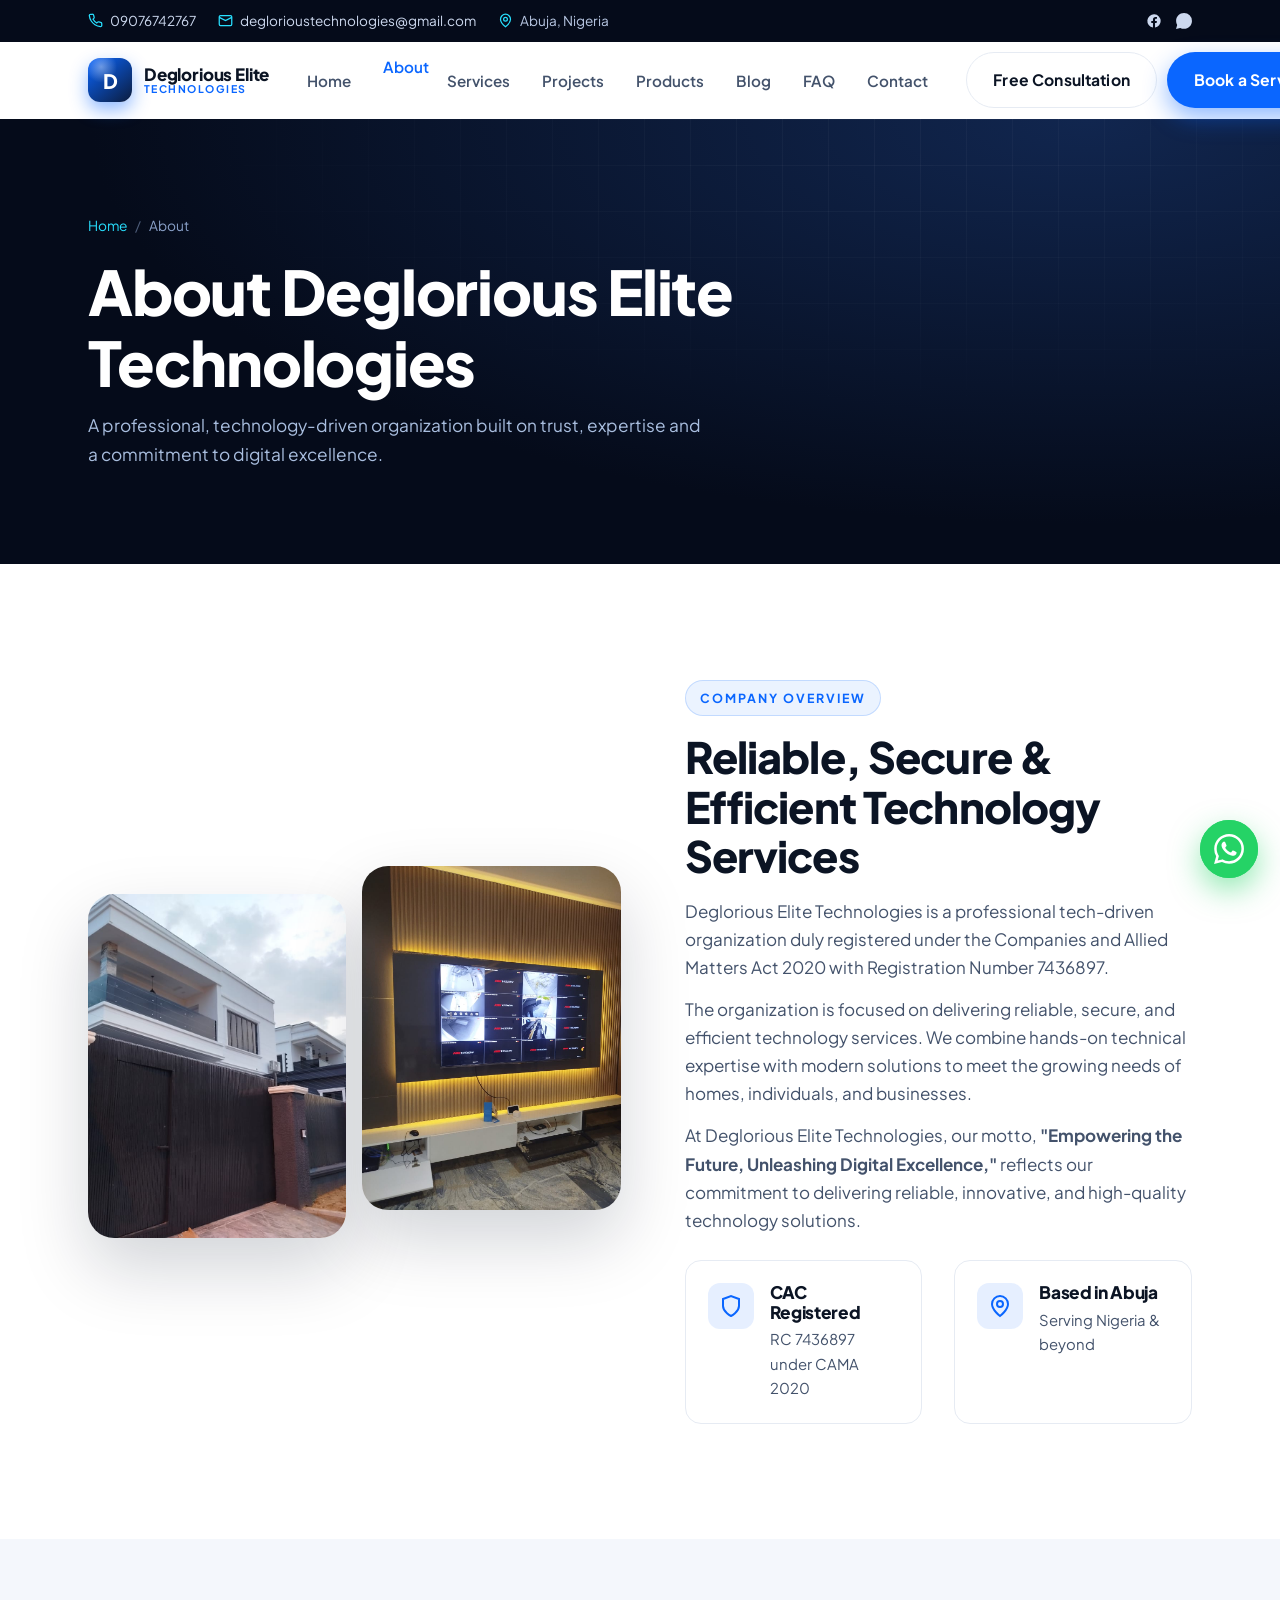
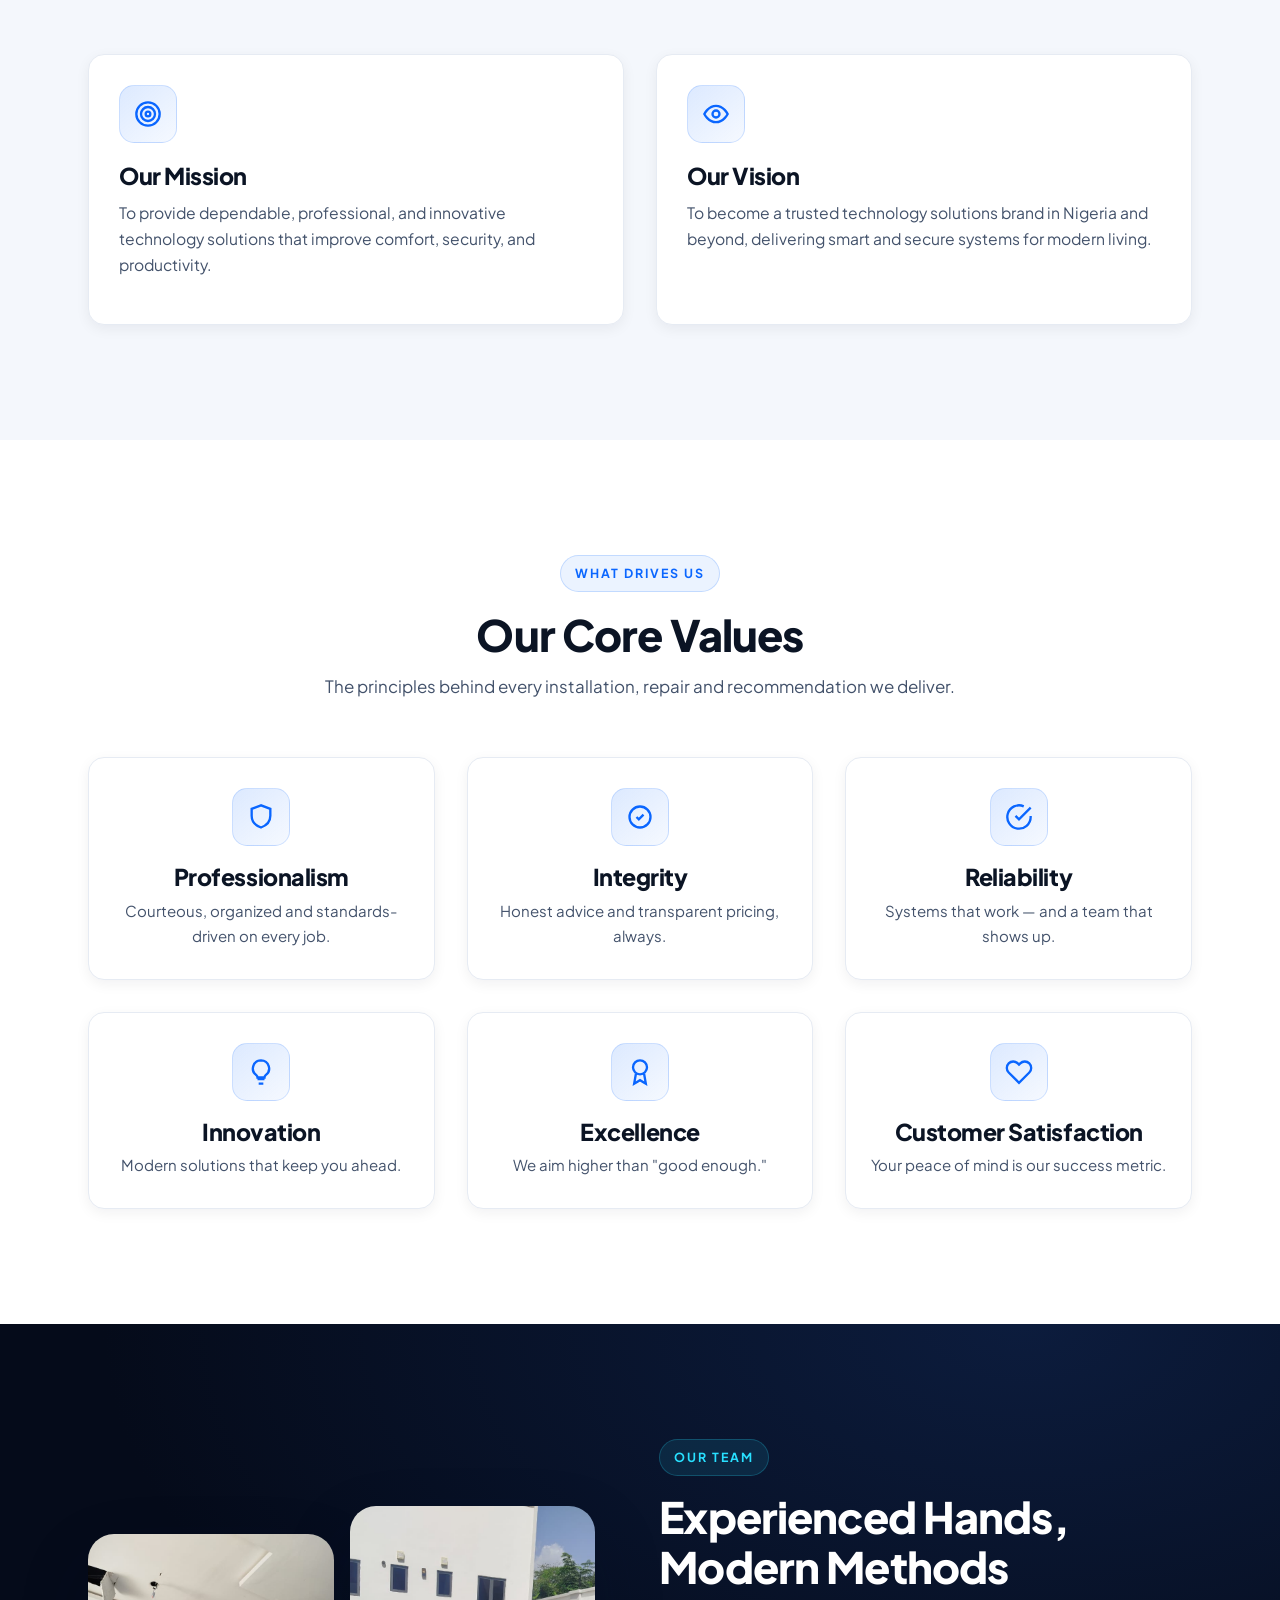
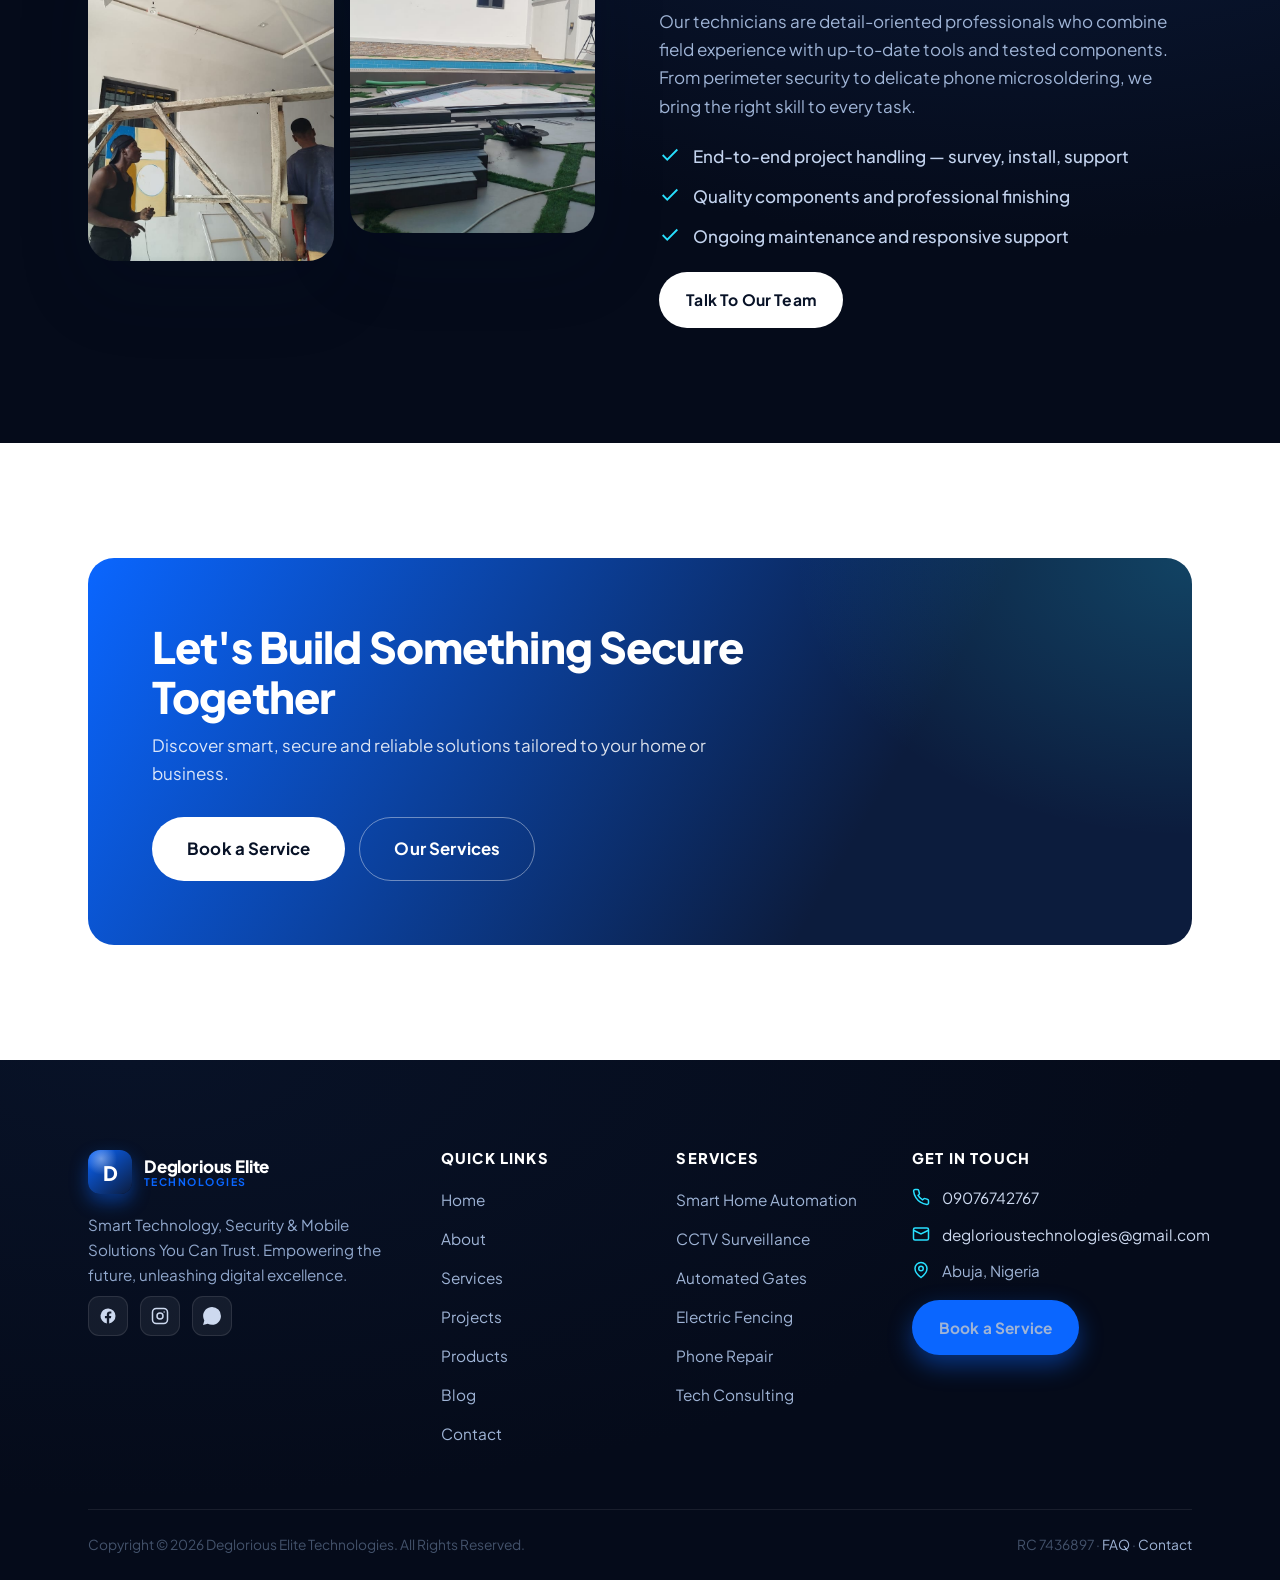
==== about.html @ 28c523fd "Deglorious Elite Technologies — full corporate website Responsive multi-page static site (Home, Abou" ====
<!DOCTYPE html>
<html lang="en">
<head>
  <meta charset="UTF-8" />
  <meta name="viewport" content="width=device-width, initial-scale=1.0" />
  <title>About Us | Deglorious Elite Technologies</title>
  <meta name="description" content="Learn about Deglorious Elite Technologies — a CAC-registered Nigerian technology company (RC 7436897) delivering reliable smart technology, security and mobile solutions. Our mission, vision and core values." />
  <meta name="theme-color" content="#050b1a" />
  <link rel="canonical" href="https://degloriouselite.com/about.html" />
  <link rel="icon" href="data:image/svg+xml,%3Csvg xmlns='http://www.w3.org/2000/svg' viewBox='0 0 100 100'%3E%3Crect width='100' height='100' rx='22' fill='%230a66ff'/%3E%3Ctext x='50' y='70' font-size='62' font-family='Arial' font-weight='bold' fill='white' text-anchor='middle'%3ED%3C/text%3E%3C/svg%3E" />
  <link rel="preconnect" href="https://fonts.googleapis.com" />
  <link rel="preconnect" href="https://fonts.gstatic.com" crossorigin />
  <link href="https://fonts.googleapis.com/css2?family=Plus+Jakarta+Sans:wght@400;500;600;700;800&display=swap" rel="stylesheet" />
  <link rel="stylesheet" href="assets/css/styles.css" />
</head>
<body>
  <div class="topbar">
    <div class="container">
      <div class="topbar__info">
        <span><svg viewBox="0 0 24 24" fill="none" stroke="currentColor" stroke-width="2"><path d="M22 16.92v3a2 2 0 0 1-2.18 2 19.79 19.79 0 0 1-8.63-3.07 19.5 19.5 0 0 1-6-6 19.79 19.79 0 0 1-3.07-8.67A2 2 0 0 1 4.11 2h3a2 2 0 0 1 2 1.72c.13.96.36 1.9.7 2.81a2 2 0 0 1-.45 2.11L8.09 9.91a16 16 0 0 0 6 6l1.27-1.27a2 2 0 0 1 2.11-.45c.91.34 1.85.57 2.81.7A2 2 0 0 1 22 16.92z"/></svg><a href="tel:+2349076742767">09076742767</a></span>
        <span><svg viewBox="0 0 24 24" fill="none" stroke="currentColor" stroke-width="2"><rect x="2" y="4" width="20" height="16" rx="2"/><path d="m22 7-10 5L2 7"/></svg><a href="mailto:deglorioustechnologies@gmail.com">deglorioustechnologies@gmail.com</a></span>
        <span><svg viewBox="0 0 24 24" fill="none" stroke="currentColor" stroke-width="2"><path d="M20 10c0 6-8 12-8 12s-8-6-8-12a8 8 0 0 1 16 0Z"/><circle cx="12" cy="10" r="3"/></svg>Abuja, Nigeria</span>
      </div>
      <div class="topbar__socials">
        <a href="#" aria-label="Facebook"><svg viewBox="0 0 24 24" fill="currentColor"><path d="M22 12a10 10 0 1 0-11.56 9.88v-6.99H7.9V12h2.54V9.8c0-2.5 1.49-3.89 3.78-3.89 1.09 0 2.24.2 2.24.2v2.46h-1.26c-1.24 0-1.63.77-1.63 1.56V12h2.78l-.44 2.89h-2.34v6.99A10 10 0 0 0 22 12Z"/></svg></a>
        <a href="https://wa.me/2349076742767" aria-label="WhatsApp"><svg viewBox="0 0 24 24" fill="currentColor"><path d="M.06 24l1.69-6.16a11.87 11.87 0 0 1-1.59-5.95C.16 5.34 5.5 0 12.06 0a11.82 11.82 0 0 1 8.41 3.49 11.82 11.82 0 0 1 3.48 8.42c0 6.56-5.34 11.9-11.9 11.9a11.9 11.9 0 0 1-5.69-1.45L.06 24z"/></svg></a>
      </div>
    </div>
  </div>

  <header class="site-header">
    <div class="container">
      <nav class="nav" aria-label="Primary">
        <a class="brand" href="index.html"><span class="brand__mark">D</span><span class="brand__text"><span class="brand__name">Deglorious Elite</span><span class="brand__tag">Technologies</span></span></a>
        <ul class="nav__links">
          <li><a href="index.html">Home</a></li>
          <li><a href="about.html">About</a></li>
          <li><a href="services.html">Services</a></li>
          <li><a href="projects.html">Projects</a></li>
          <li><a href="products.html">Products</a></li>
          <li><a href="blog.html">Blog</a></li>
          <li><a href="faq.html">FAQ</a></li>
          <li><a href="contact.html">Contact</a></li>
        </ul>
        <div class="nav__cta">
          <a href="contact.html" class="btn btn--ghost">Free Consultation</a>
          <a href="book.html" class="btn btn--primary">Book a Service</a>
          <button class="nav__toggle" aria-label="Open menu" aria-expanded="false"><span></span></button>
        </div>
      </nav>
    </div>
    <div class="nav__scrim"></div>
  </header>

  <!-- Banner -->
  <section class="banner">
    <div class="container banner__inner">
      <div class="crumbs reveal"><a href="index.html">Home</a><span>/</span>About</div>
      <h1 class="reveal" data-d="1">About Deglorious Elite Technologies</h1>
      <p class="reveal" data-d="2">A professional, technology-driven organization built on trust, expertise and a commitment to digital excellence.</p>
    </div>
  </section>

  <!-- Overview -->
  <section class="section">
    <div class="container">
      <div class="split">
        <div class="split__media split__media--stack reveal">
          <img src="assets/img/modern-home-exterior.jpg" alt="A secured modern home with electric fence completed by Deglorious Elite Technologies" loading="lazy" />
          <img src="assets/img/cctv-control-room.jpg" alt="CCTV control room installation" loading="lazy" />
        </div>
        <div class="reveal" data-d="1">
          <span class="eyebrow">Company Overview</span>
          <h2 style="margin-top:16px">Reliable, Secure &amp; Efficient Technology Services</h2>
          <p style="margin-top:16px">Deglorious Elite Technologies is a professional tech-driven organization duly registered under the Companies and Allied Matters Act 2020 with Registration Number 7436897.</p>
          <p style="margin-top:14px">The organization is focused on delivering reliable, secure, and efficient technology services. We combine hands-on technical expertise with modern solutions to meet the growing needs of homes, individuals, and businesses.</p>
          <p style="margin-top:14px">At Deglorious Elite Technologies, our motto, <strong>"Empowering the Future, Unleashing Digital Excellence,"</strong> reflects our commitment to delivering reliable, innovative, and high-quality technology solutions.</p>
          <div class="grid g-2" style="margin-top:26px">
            <div class="feature"><span class="feature__ic"><svg viewBox="0 0 24 24" fill="none" stroke="currentColor" stroke-width="2"><path d="M12 22s8-4 8-10V5l-8-3-8 3v7c0 6 8 10 8 10Z"/></svg></span><div><h3>CAC Registered</h3><p>RC 7436897 under CAMA 2020</p></div></div>
            <div class="feature"><span class="feature__ic"><svg viewBox="0 0 24 24" fill="none" stroke="currentColor" stroke-width="2"><path d="M20 10c0 6-8 12-8 12s-8-6-8-12a8 8 0 0 1 16 0Z"/><circle cx="12" cy="10" r="3"/></svg></span><div><h3>Based in Abuja</h3><p>Serving Nigeria &amp; beyond</p></div></div>
          </div>
        </div>
      </div>
    </div>
  </section>

  <!-- Mission / Vision -->
  <section class="section section--alt">
    <div class="container">
      <div class="grid g-2">
        <div class="card svc reveal">
          <div class="svc__icon"><svg viewBox="0 0 24 24" fill="none" stroke="currentColor" stroke-width="2"><circle cx="12" cy="12" r="10"/><circle cx="12" cy="12" r="6"/><circle cx="12" cy="12" r="2"/></svg></div>
          <h3>Our Mission</h3>
          <p>To provide dependable, professional, and innovative technology solutions that improve comfort, security, and productivity.</p>
        </div>
        <div class="card svc reveal" data-d="1">
          <div class="svc__icon"><svg viewBox="0 0 24 24" fill="none" stroke="currentColor" stroke-width="2"><path d="M2 12s3.5-7 10-7 10 7 10 7-3.5 7-10 7-10-7-10-7Z"/><circle cx="12" cy="12" r="3"/></svg></div>
          <h3>Our Vision</h3>
          <p>To become a trusted technology solutions brand in Nigeria and beyond, delivering smart and secure systems for modern living.</p>
        </div>
      </div>
    </div>
  </section>

  <!-- Core values -->
  <section class="section">
    <div class="container">
      <div class="section-head center reveal">
        <span class="eyebrow">What Drives Us</span>
        <h2>Our Core Values</h2>
        <p>The principles behind every installation, repair and recommendation we deliver.</p>
      </div>
      <div class="grid g-3">
        <div class="card value reveal"><div class="svc__icon"><svg viewBox="0 0 24 24" fill="none" stroke="currentColor" stroke-width="2"><path d="M12 2 4 5v6c0 5 3.4 8.4 8 10 4.6-1.6 8-5 8-10V5l-8-3Z"/></svg></div><h3>Professionalism</h3><p>Courteous, organized and standards-driven on every job.</p></div>
        <div class="card value reveal" data-d="1"><div class="svc__icon"><svg viewBox="0 0 24 24" fill="none" stroke="currentColor" stroke-width="2"><path d="M9 12l2 2 4-4"/><circle cx="12" cy="12" r="9"/></svg></div><h3>Integrity</h3><p>Honest advice and transparent pricing, always.</p></div>
        <div class="card value reveal" data-d="2"><div class="svc__icon"><svg viewBox="0 0 24 24" fill="none" stroke="currentColor" stroke-width="2"><path d="M22 11.08V12a10 10 0 1 1-5.93-9.14"/><path d="M22 4 12 14.01l-3-3"/></svg></div><h3>Reliability</h3><p>Systems that work — and a team that shows up.</p></div>
        <div class="card value reveal"><div class="svc__icon"><svg viewBox="0 0 24 24" fill="none" stroke="currentColor" stroke-width="2"><path d="M9 18h6M10 22h4M12 2a7 7 0 0 0-4 12.7c.6.5 1 1.2 1 2h6c0-.8.4-1.5 1-2A7 7 0 0 0 12 2Z"/></svg></div><h3>Innovation</h3><p>Modern solutions that keep you ahead.</p></div>
        <div class="card value reveal" data-d="1"><div class="svc__icon"><svg viewBox="0 0 24 24" fill="none" stroke="currentColor" stroke-width="2"><circle cx="12" cy="8" r="6"/><path d="M15.5 13.5 17 22l-5-3-5 3 1.5-8.5"/></svg></div><h3>Excellence</h3><p>We aim higher than "good enough."</p></div>
        <div class="card value reveal" data-d="2"><div class="svc__icon"><svg viewBox="0 0 24 24" fill="none" stroke="currentColor" stroke-width="2"><path d="M20.84 4.61a5.5 5.5 0 0 0-7.78 0L12 5.67l-1.06-1.06a5.5 5.5 0 1 0-7.78 7.78L12 21.23l8.84-8.84a5.5 5.5 0 0 0 0-7.78Z"/></svg></div><h3>Customer Satisfaction</h3><p>Your peace of mind is our success metric.</p></div>
      </div>
    </div>
  </section>

  <!-- Why partner / team -->
  <section class="section section--navy">
    <div class="container">
      <div class="split split--rev">
        <div class="split__media split__media--stack reveal">
          <img src="assets/img/team-installation.jpg" alt="Deglorious Elite technicians working on a ceiling smart-lighting installation" loading="lazy" />
          <img src="assets/img/pool-deck-project.jpg" alt="Outdoor decking and installation work at a residential pool area" loading="lazy" />
        </div>
        <div class="reveal" data-d="1">
          <span class="eyebrow">Our Team</span>
          <h2 style="margin-top:16px">Experienced Hands, Modern Methods</h2>
          <p style="margin-top:16px">Our technicians are detail-oriented professionals who combine field experience with up-to-date tools and tested components. From perimeter security to delicate phone microsoldering, we bring the right skill to every task.</p>
          <ul class="checklist">
            <li><svg viewBox="0 0 24 24" fill="none" stroke="currentColor" stroke-width="2"><path d="M20 6 9 17l-5-5"/></svg> End-to-end project handling — survey, install, support</li>
            <li><svg viewBox="0 0 24 24" fill="none" stroke="currentColor" stroke-width="2"><path d="M20 6 9 17l-5-5"/></svg> Quality components and professional finishing</li>
            <li><svg viewBox="0 0 24 24" fill="none" stroke="currentColor" stroke-width="2"><path d="M20 6 9 17l-5-5"/></svg> Ongoing maintenance and responsive support</li>
          </ul>
          <a href="contact.html" class="btn btn--light">Talk To Our Team</a>
        </div>
      </div>
    </div>
  </section>

  <!-- CTA -->
  <section class="section">
    <div class="container">
      <div class="cta-band reveal">
        <div class="cta-band__inner">
          <div>
            <h2>Let's Build Something Secure Together</h2>
            <p>Discover smart, secure and reliable solutions tailored to your home or business.</p>
          </div>
          <div class="cta-band__btns">
            <a href="book.html" class="btn btn--light btn--lg">Book a Service</a>
            <a href="services.html" class="btn btn--outline-light btn--lg">Our Services</a>
          </div>
        </div>
      </div>
    </div>
  </section>

  <footer class="site-footer">
    <div class="container">
      <div class="footer-grid">
        <div class="footer-brand">
          <a class="brand" href="index.html"><span class="brand__mark">D</span><span class="brand__text"><span class="brand__name">Deglorious Elite</span><span class="brand__tag">Technologies</span></span></a>
          <p>Smart Technology, Security &amp; Mobile Solutions You Can Trust. Empowering the future, unleashing digital excellence.</p>
          <div class="foot-social">
            <a href="#" aria-label="Facebook"><svg viewBox="0 0 24 24" fill="currentColor"><path d="M22 12a10 10 0 1 0-11.56 9.88v-6.99H7.9V12h2.54V9.8c0-2.5 1.49-3.89 3.78-3.89 1.09 0 2.24.2 2.24.2v2.46h-1.26c-1.24 0-1.63.77-1.63 1.56V12h2.78l-.44 2.89h-2.34v6.99A10 10 0 0 0 22 12Z"/></svg></a>
            <a href="#" aria-label="Instagram"><svg viewBox="0 0 24 24" fill="none" stroke="currentColor" stroke-width="2"><rect x="2" y="2" width="20" height="20" rx="5"/><circle cx="12" cy="12" r="4"/><circle cx="17.5" cy="6.5" r="1" fill="currentColor" stroke="none"/></svg></a>
            <a href="https://wa.me/2349076742767" aria-label="WhatsApp"><svg viewBox="0 0 24 24" fill="currentColor"><path d="M.06 24l1.69-6.16a11.87 11.87 0 0 1-1.59-5.95C.16 5.34 5.5 0 12.06 0a11.82 11.82 0 0 1 8.41 3.49 11.82 11.82 0 0 1 3.48 8.42c0 6.56-5.34 11.9-11.9 11.9a11.9 11.9 0 0 1-5.69-1.45L.06 24z"/></svg></a>
          </div>
        </div>
        <div class="footer-col"><h4>Quick Links</h4><ul><li><a href="index.html">Home</a></li><li><a href="about.html">About</a></li><li><a href="services.html">Services</a></li><li><a href="projects.html">Projects</a></li><li><a href="products.html">Products</a></li><li><a href="blog.html">Blog</a></li><li><a href="contact.html">Contact</a></li></ul></div>
        <div class="footer-col"><h4>Services</h4><ul><li><a href="services.html">Smart Home Automation</a></li><li><a href="services.html">CCTV Surveillance</a></li><li><a href="services.html">Automated Gates</a></li><li><a href="services.html">Electric Fencing</a></li><li><a href="services.html#mobile">Phone Repair</a></li><li><a href="services.html#consulting">Tech Consulting</a></li></ul></div>
        <div class="footer-col">
          <h4>Get In Touch</h4>
          <ul class="footer-contact">
            <li><svg viewBox="0 0 24 24" fill="none" stroke="currentColor" stroke-width="2"><path d="M22 16.92v3a2 2 0 0 1-2.18 2 19.79 19.79 0 0 1-8.63-3.07 19.5 19.5 0 0 1-6-6 19.79 19.79 0 0 1-3.07-8.67A2 2 0 0 1 4.11 2h3a2 2 0 0 1 2 1.72c.13.96.36 1.9.7 2.81a2 2 0 0 1-.45 2.11L8.09 9.91a16 16 0 0 0 6 6l1.27-1.27a2 2 0 0 1 2.11-.45c.91.34 1.85.57 2.81.7A2 2 0 0 1 22 16.92z"/></svg><a href="tel:+2349076742767">09076742767</a></li>
            <li><svg viewBox="0 0 24 24" fill="none" stroke="currentColor" stroke-width="2"><rect x="2" y="4" width="20" height="16" rx="2"/><path d="m22 7-10 5L2 7"/></svg><a href="mailto:deglorioustechnologies@gmail.com">deglorioustechnologies@gmail.com</a></li>
            <li><svg viewBox="0 0 24 24" fill="none" stroke="currentColor" stroke-width="2"><path d="M20 10c0 6-8 12-8 12s-8-6-8-12a8 8 0 0 1 16 0Z"/><circle cx="12" cy="10" r="3"/></svg>Abuja, Nigeria</li>
          </ul>
          <a href="book.html" class="btn btn--primary" style="margin-top:6px">Book a Service</a>
        </div>
      </div>
      <div class="footer-bottom">
        <p>Copyright © <span id="year">2026</span> Deglorious Elite Technologies. All Rights Reserved.</p>
        <p>RC 7436897 · <a href="faq.html">FAQ</a> · <a href="contact.html">Contact</a></p>
      </div>
    </div>
  </footer>

  <a class="wa-float" href="https://wa.me/2349076742767?text=Hello%20Deglorious%20Elite%20Technologies%2C%20I%27d%20like%20to%20make%20an%20enquiry." target="_blank" rel="noopener" aria-label="Chat on WhatsApp"><svg viewBox="0 0 24 24" fill="currentColor"><path d="M.06 24l1.69-6.16a11.87 11.87 0 0 1-1.59-5.95C.16 5.34 5.5 0 12.06 0a11.82 11.82 0 0 1 8.41 3.49 11.82 11.82 0 0 1 3.48 8.42c0 6.56-5.34 11.9-11.9 11.9a11.9 11.9 0 0 1-5.69-1.45L.06 24zM6.6 20.13c1.68.99 3.28 1.59 5.45 1.59 5.45 0 9.89-4.43 9.89-9.88a9.78 9.78 0 0 0-2.9-7A9.8 9.8 0 0 0 12.06 2c-5.46 0-9.9 4.43-9.9 9.88 0 2.27.66 3.97 1.77 5.74l-1 3.65 3.67-.96zm11.39-5.55c-.07-.12-.27-.2-.57-.35-.3-.15-1.76-.87-2.03-.97-.27-.1-.47-.15-.67.15-.2.3-.77.97-.94 1.17-.17.2-.35.22-.65.07-.3-.15-1.25-.46-2.38-1.47-.88-.78-1.47-1.75-1.64-2.05-.17-.3-.02-.46.13-.61.13-.13.3-.35.45-.52.15-.17.2-.3.3-.5.1-.2.05-.37-.02-.52-.07-.15-.67-1.6-.91-2.2-.24-.58-.49-.5-.67-.51l-.57-.01c-.2 0-.52.07-.79.37-.27.3-1.04 1.02-1.04 2.47 0 1.45 1.06 2.86 1.21 3.06.15.2 2.09 3.2 5.07 4.48.71.31 1.26.49 1.69.63.71.22 1.36.19 1.87.12.57-.09 1.76-.72 2.01-1.41.25-.7.25-1.29.17-1.41z"/></svg></a>
  <button class="to-top" aria-label="Back to top" onclick="window.scrollTo({top:0,behavior:'smooth'})"><svg viewBox="0 0 24 24" fill="none" stroke="currentColor" stroke-width="2"><path d="m18 15-6-6-6 6"/></svg></button>
  <script src="assets/js/main.js"></script>
</body>
</html>
---- assets/css/styles.css ----
/* ==========================================================================
   Deglorious Elite Technologies — Global Stylesheet
   Palette: Dark Blue, White, Black, Electric Blue
   ========================================================================== */

:root {
  /* Brand palette */
  --navy-900: #050b1a;
  --navy-800: #081227;
  --navy-700: #0c1c3d;
  --navy-600: #11264f;
  --navy-500: #1a3a73;
  --blue: #0a66ff;          /* electric blue */
  --blue-bright: #2b8cff;
  --blue-glow: rgba(10, 102, 255, 0.45);
  --cyan: #28e0ff;
  --white: #ffffff;
  --off: #f4f7fc;
  --grey-100: #eef2f9;
  --grey-200: #e3e9f2;
  --grey-400: #9fb0c9;
  --grey-500: #6b7c97;
  --ink: #0b1424;
  --ink-soft: #43526b;
  --black: #02060f;

  /* Functional */
  --bg: #ffffff;
  --card: #ffffff;
  --line: #e6ebf3;
  --shadow-sm: 0 4px 14px rgba(8, 18, 39, 0.06);
  --shadow: 0 18px 40px rgba(8, 18, 39, 0.10);
  --shadow-lg: 0 30px 70px rgba(8, 18, 39, 0.18);
  --radius: 16px;
  --radius-sm: 10px;
  --radius-lg: 26px;
  --maxw: 1200px;
  --gutter: clamp(20px, 5vw, 48px);
  --t: 0.35s cubic-bezier(0.22, 1, 0.36, 1);

  --font: "Plus Jakarta Sans", "Inter", system-ui, -apple-system, Segoe UI, Roboto, Helvetica, Arial, sans-serif;
}

/* ---------- Reset ---------- */
*, *::before, *::after { box-sizing: border-box; }
* { margin: 0; }
html { scroll-behavior: smooth; -webkit-text-size-adjust: 100%; }
body {
  font-family: var(--font);
  color: var(--ink);
  background: var(--bg);
  line-height: 1.65;
  font-size: 17px;
  -webkit-font-smoothing: antialiased;
  text-rendering: optimizeLegibility;
  overflow-x: hidden;
}
img, video, svg { display: block; max-width: 100%; }
a { color: inherit; text-decoration: none; }
ul { list-style: none; padding: 0; }
button, input, select, textarea { font: inherit; color: inherit; }
h1, h2, h3, h4 { line-height: 1.15; font-weight: 800; letter-spacing: -0.02em; color: var(--ink); }
h1 { font-size: clamp(2.1rem, 5.4vw, 3.85rem); }
h2 { font-size: clamp(1.7rem, 3.6vw, 2.7rem); }
h3 { font-size: clamp(1.2rem, 2vw, 1.45rem); }
p { color: var(--ink-soft); }
:focus-visible { outline: 3px solid var(--blue); outline-offset: 3px; border-radius: 4px; }

/* ---------- Layout helpers ---------- */
.container { width: 100%; max-width: var(--maxw); margin-inline: auto; padding-inline: var(--gutter); }
.section { padding-block: clamp(64px, 9vw, 120px); }
.section--tight { padding-block: clamp(48px, 6vw, 80px); }
.section--alt { background: var(--off); }
.section--navy {
  background: radial-gradient(120% 120% at 80% 0%, var(--navy-700) 0%, var(--navy-900) 60%);
  color: #d7e2f4;
}
.section--navy h1, .section--navy h2, .section--navy h3 { color: #fff; }
.section--navy p { color: #9fb4d6; }

.center { text-align: center; }
.grid { display: grid; gap: clamp(20px, 2.6vw, 32px); }
.g-2 { grid-template-columns: repeat(2, 1fr); }
.g-3 { grid-template-columns: repeat(3, 1fr); }
.g-4 { grid-template-columns: repeat(4, 1fr); }
@media (max-width: 940px) { .g-3, .g-4 { grid-template-columns: repeat(2, 1fr); } }
@media (max-width: 620px) { .g-2, .g-3, .g-4 { grid-template-columns: 1fr; } }

/* ---------- Eyebrow / headings ---------- */
.eyebrow {
  display: inline-flex; align-items: center; gap: 8px;
  font-size: 0.78rem; font-weight: 700; letter-spacing: 0.16em; text-transform: uppercase;
  color: var(--blue);
  background: rgba(10, 102, 255, 0.08);
  border: 1px solid rgba(10, 102, 255, 0.18);
  padding: 7px 14px; border-radius: 999px;
}
.section--navy .eyebrow { color: var(--cyan); background: rgba(40, 224, 255, 0.10); border-color: rgba(40,224,255,0.22); }
.section-head { max-width: 720px; margin-bottom: clamp(36px, 5vw, 56px); }
.section-head.center { margin-inline: auto; }
.section-head .eyebrow { margin-bottom: 18px; }
.section-head p { margin-top: 14px; font-size: 1.06rem; }
.lead { font-size: 1.14rem; color: var(--ink-soft); }

/* ---------- Buttons ---------- */
.btn {
  --btn-bg: var(--blue);
  display: inline-flex; align-items: center; justify-content: center; gap: 10px;
  padding: 14px 26px; border-radius: 999px;
  font-weight: 700; font-size: 0.98rem; letter-spacing: 0.01em;
  border: 1.5px solid transparent; cursor: pointer;
  transition: transform var(--t), box-shadow var(--t), background var(--t), color var(--t);
  white-space: nowrap;
}
.btn svg { width: 18px; height: 18px; }
.btn--primary { background: var(--btn-bg); color: #fff; box-shadow: 0 10px 24px var(--blue-glow); }
.btn--primary:hover { transform: translateY(-3px); box-shadow: 0 16px 34px var(--blue-glow); background: var(--blue-bright); }
.btn--ghost { background: transparent; color: var(--ink); border-color: var(--line); }
.btn--ghost:hover { border-color: var(--blue); color: var(--blue); transform: translateY(-3px); }
.btn--light { background: #fff; color: var(--navy-800); }
.btn--light:hover { transform: translateY(-3px); box-shadow: var(--shadow); }
.btn--outline-light { background: transparent; color: #fff; border-color: rgba(255,255,255,0.4); }
.btn--outline-light:hover { background: rgba(255,255,255,0.1); border-color: #fff; transform: translateY(-3px); }
.btn--wa { background: #25d366; color: #062b13; }
.btn--wa:hover { transform: translateY(-3px); box-shadow: 0 14px 30px rgba(37,211,102,0.4); }
.btn--block { width: 100%; }
.btn--lg { padding: 17px 34px; font-size: 1.05rem; }

/* ==========================================================================
   Header / Navigation
   ========================================================================== */
.topbar {
  background: var(--navy-900); color: #b9c8e4;
  font-size: 0.85rem;
}
.topbar .container { display: flex; justify-content: space-between; align-items: center; gap: 16px; min-height: 42px; flex-wrap: wrap; }
.topbar a { color: #cdd9ef; transition: color var(--t); }
.topbar a:hover { color: #fff; }
.topbar__info { display: flex; gap: 22px; flex-wrap: wrap; }
.topbar__info span { display: inline-flex; align-items: center; gap: 7px; }
.topbar__info svg { width: 15px; height: 15px; color: var(--cyan); }
.topbar__socials { display: flex; gap: 14px; }
.topbar__socials svg { width: 16px; height: 16px; }
@media (max-width: 760px) { .topbar { display: none; } }

.site-header {
  position: sticky; top: 0; z-index: 80;
  background: rgba(255,255,255,0.86);
  backdrop-filter: saturate(160%) blur(14px);
  border-bottom: 1px solid transparent;
  transition: box-shadow var(--t), border-color var(--t), background var(--t);
}
.site-header.scrolled { box-shadow: var(--shadow-sm); border-color: var(--line); }
.nav { display: flex; align-items: center; justify-content: space-between; gap: 24px; min-height: 76px; }

.brand { display: flex; align-items: center; gap: 12px; flex-shrink: 0; }
.brand__mark {
  width: 44px; height: 44px; border-radius: 12px; flex-shrink: 0;
  background: linear-gradient(140deg, var(--blue), var(--navy-700));
  display: grid; place-items: center; color: #fff; font-weight: 800; font-size: 1.25rem;
  box-shadow: 0 8px 18px var(--blue-glow);
  position: relative; overflow: hidden;
}
.brand__mark::after {
  content: ""; position: absolute; inset: 0;
  background: radial-gradient(60% 60% at 30% 20%, rgba(255,255,255,0.4), transparent 60%);
}
.brand__text { display: flex; flex-direction: column; line-height: 1.05; }
.brand__name { font-weight: 800; font-size: 1.06rem; color: var(--ink); letter-spacing: -0.01em; }
.brand__tag { font-size: 0.66rem; letter-spacing: 0.14em; text-transform: uppercase; color: var(--blue); font-weight: 700; }

.nav__links { display: flex; align-items: center; gap: 4px; }
.nav__links a {
  padding: 10px 14px; border-radius: 10px; font-weight: 600; font-size: 0.95rem; color: var(--ink-soft);
  transition: color var(--t), background var(--t); position: relative;
}
.nav__links a:hover { color: var(--blue); background: rgba(10,102,255,0.06); }
.nav__links a.active { color: var(--blue); }
.nav__links a.active::after {
  content: ""; position: absolute; left: 14px; right: 14px; bottom: 4px; height: 2px;
  background: var(--blue); border-radius: 2px;
}
.nav__cta { display: flex; align-items: center; gap: 10px; }
@media (max-width: 1080px) { .nav__cta .btn--ghost { display: none; } }

.nav__toggle {
  display: none; width: 46px; height: 46px; border: 1px solid var(--line); background: #fff;
  border-radius: 12px; cursor: pointer; position: relative;
}
.nav__toggle span, .nav__toggle span::before, .nav__toggle span::after {
  content: ""; position: absolute; left: 50%; top: 50%; width: 20px; height: 2px; background: var(--ink);
  border-radius: 2px; transform: translate(-50%,-50%); transition: var(--t);
}
.nav__toggle span::before { top: -6px; }
.nav__toggle span::after { top: 6px; }
.nav-open .nav__toggle span { background: transparent; }
.nav-open .nav__toggle span::before { top: 0; transform: rotate(45deg); }
.nav-open .nav__toggle span::after { top: 0; transform: rotate(-45deg); }

@media (max-width: 980px) {
  .nav__toggle { display: block; }
  .nav__links {
    position: fixed; inset: 0 0 0 auto; width: min(82vw, 340px);
    background: var(--navy-900); color: #fff;
    flex-direction: column; align-items: stretch; gap: 4px;
    padding: 96px 22px 32px; transform: translateX(100%);
    transition: transform var(--t); z-index: 90; overflow-y: auto;
    box-shadow: -20px 0 60px rgba(0,0,0,0.4);
  }
  .nav-open .nav__links { transform: translateX(0); }
  .nav__links a { color: #cfdcf3; font-size: 1.05rem; padding: 14px 16px; border-radius: 12px; }
  .nav__links a:hover, .nav__links a.active { background: rgba(255,255,255,0.08); color: #fff; }
  .nav__links a.active::after { display: none; }
  .nav__scrim {
    position: fixed; inset: 0; background: rgba(5,11,26,0.55); backdrop-filter: blur(2px);
    opacity: 0; visibility: hidden; transition: var(--t); z-index: 85;
  }
  .nav-open .nav__scrim { opacity: 1; visibility: visible; }
}

/* ==========================================================================
   Hero
   ========================================================================== */
.hero {
  position: relative; color: #fff; overflow: hidden;
  background: var(--navy-900);
  isolation: isolate;
}
.hero__media { position: absolute; inset: 0; z-index: -2; }
.hero__media img, .hero__media video { width: 100%; height: 100%; object-fit: cover; }
.hero__media::after {
  content: ""; position: absolute; inset: 0;
  background:
    linear-gradient(105deg, rgba(5,11,26,0.96) 0%, rgba(7,18,39,0.86) 42%, rgba(8,18,39,0.55) 100%),
    radial-gradient(80% 80% at 90% 10%, rgba(10,102,255,0.30), transparent 60%);
}
.hero__inner { position: relative; padding-block: clamp(72px, 12vw, 150px); max-width: 760px; }
.hero h1 { color: #fff; }
.hero h1 .grad {
  background: linear-gradient(100deg, var(--cyan), var(--blue-bright));
  -webkit-background-clip: text; background-clip: text; color: transparent;
}
.hero__sub { margin-top: 22px; font-size: clamp(1.05rem, 1.5vw, 1.22rem); color: #b9cae8; max-width: 620px; }
.hero__cta { margin-top: 34px; display: flex; gap: 14px; flex-wrap: wrap; }
.hero__chips { margin-top: 40px; display: grid; grid-template-columns: repeat(2, minmax(0,1fr)); gap: 12px 26px; max-width: 600px; }
.hero__chips li { display: flex; align-items: center; gap: 11px; font-weight: 600; color: #dce7f8; font-size: 0.98rem; }
.hero__chips svg { width: 22px; height: 22px; flex-shrink: 0; color: var(--cyan); }
@media (max-width: 560px){ .hero__chips { grid-template-columns: 1fr; } }

/* stats strip */
.statbar { position: relative; z-index: 2; background: var(--navy-800); border-top: 1px solid rgba(255,255,255,0.07); }
.statbar .container { display: grid; grid-template-columns: repeat(4,1fr); gap: 18px; padding-block: 28px; }
.stat { text-align: center; color: #c9d7f0; }
.stat b { display: block; font-size: clamp(1.6rem, 3vw, 2.3rem); color: #fff; font-weight: 800; letter-spacing: -0.02em; }
.stat span { font-size: 0.82rem; letter-spacing: 0.04em; color: #8fa6ce; }
.stat b .grad { background: linear-gradient(100deg, var(--cyan), var(--blue-bright)); -webkit-background-clip: text; background-clip:text; color: transparent; }
@media (max-width: 700px){ .statbar .container { grid-template-columns: repeat(2,1fr); gap: 24px 12px; } }

/* page banner (interior pages) */
.banner {
  position: relative; color: #fff; overflow: hidden; isolation: isolate;
  background: radial-gradient(120% 140% at 85% 0%, var(--navy-600), var(--navy-900) 65%);
}
.banner::before {
  content: ""; position: absolute; inset: 0; z-index: -1;
  background-image:
    linear-gradient(rgba(255,255,255,0.04) 1px, transparent 1px),
    linear-gradient(90deg, rgba(255,255,255,0.04) 1px, transparent 1px);
  background-size: 46px 46px; mask-image: radial-gradient(80% 80% at 70% 10%, #000, transparent 75%);
}
.banner__inner { padding-block: clamp(56px, 9vw, 96px); }
.banner h1 { color: #fff; max-width: 800px; }
.banner p { color: #a9bedf; margin-top: 14px; max-width: 620px; font-size: 1.08rem; }
.crumbs { font-size: 0.86rem; color: #8aa1c9; margin-bottom: 18px; display: flex; gap: 8px; align-items: center; flex-wrap: wrap; }
.crumbs a { color: var(--cyan); }
.crumbs span { opacity: 0.55; }

/* ==========================================================================
   Cards
   ========================================================================== */
.card {
  background: var(--card); border: 1px solid var(--line); border-radius: var(--radius);
  box-shadow: var(--shadow-sm); transition: transform var(--t), box-shadow var(--t), border-color var(--t);
  overflow: hidden; height: 100%; display: flex; flex-direction: column;
}
.card:hover { transform: translateY(-6px); box-shadow: var(--shadow); border-color: rgba(10,102,255,0.25); }

/* service / feature card */
.svc { padding: 30px; position: relative; }
.svc__icon {
  width: 58px; height: 58px; border-radius: 15px; display: grid; place-items: center; margin-bottom: 20px;
  background: linear-gradient(140deg, rgba(10,102,255,0.14), rgba(10,102,255,0.04));
  color: var(--blue); border: 1px solid rgba(10,102,255,0.16);
}
.svc__icon svg { width: 28px; height: 28px; }
.svc h3 { margin-bottom: 10px; }
.svc p { font-size: 0.98rem; margin-bottom: 16px; }
.svc ul { margin-bottom: 18px; }
.svc ul li { position: relative; padding-left: 26px; margin-bottom: 7px; font-size: 0.94rem; color: var(--ink-soft); }
.svc ul li::before {
  content: ""; position: absolute; left: 0; top: 9px; width: 14px; height: 8px;
  border-left: 2px solid var(--blue); border-bottom: 2px solid var(--blue);
  transform: rotate(-45deg);
}
.svc__link { margin-top: auto; font-weight: 700; color: var(--blue); display: inline-flex; align-items: center; gap: 7px; font-size: 0.95rem; }
.svc__link svg { width: 16px; transition: transform var(--t); }
.svc:hover .svc__link svg, .card:hover .svc__link svg { transform: translateX(4px); }

/* media card (image-top) */
.media-card__img { position: relative; aspect-ratio: 4/3; overflow: hidden; background: var(--navy-800); }
.media-card__img img { width: 100%; height: 100%; object-fit: cover; transition: transform 0.6s ease; }
.card:hover .media-card__img img { transform: scale(1.06); }
.media-card__body { padding: 24px; display: flex; flex-direction: column; flex: 1; }
.media-card__body h3 { margin-bottom: 8px; }
.media-card__body p { font-size: 0.95rem; }
.tag {
  position: absolute; top: 14px; left: 14px; z-index: 2;
  background: rgba(5,11,26,0.78); color: #fff; font-size: 0.72rem; font-weight: 700;
  letter-spacing: 0.06em; text-transform: uppercase; padding: 6px 12px; border-radius: 999px;
  backdrop-filter: blur(6px); border: 1px solid rgba(255,255,255,0.12);
}

/* feature list (why choose) */
.feature { display: flex; gap: 16px; padding: 22px; border-radius: var(--radius); background: #fff; border: 1px solid var(--line); transition: transform var(--t), box-shadow var(--t); }
.feature:hover { transform: translateY(-4px); box-shadow: var(--shadow); }
.feature__ic { flex-shrink: 0; width: 46px; height: 46px; border-radius: 12px; display: grid; place-items: center; background: rgba(10,102,255,0.10); color: var(--blue); }
.feature__ic svg { width: 24px; height: 24px; }
.feature h3 { font-size: 1.08rem; margin-bottom: 5px; }
.feature p { font-size: 0.93rem; }

/* pill list (who we serve) */
.pills { display: flex; flex-wrap: wrap; gap: 12px; }
.pill {
  display: inline-flex; align-items: center; gap: 10px;
  padding: 12px 20px; border-radius: 999px; background: #fff; border: 1px solid var(--line);
  font-weight: 600; font-size: 0.96rem; box-shadow: var(--shadow-sm); transition: var(--t);
}
.pill:hover { transform: translateY(-3px); border-color: var(--blue); color: var(--blue); }
.pill svg { width: 18px; height: 18px; color: var(--blue); }
.section--navy .pill { background: rgba(255,255,255,0.04); border-color: rgba(255,255,255,0.12); color: #dce7f8; }
.section--navy .pill:hover { background: rgba(10,102,255,0.16); border-color: var(--cyan); color: #fff; }

/* ==========================================================================
   About preview (split)
   ========================================================================== */
.split { display: grid; grid-template-columns: 1.05fr 1fr; gap: clamp(32px, 5vw, 64px); align-items: center; }
.split--rev { grid-template-columns: 1fr 1.05fr; }
@media (max-width: 900px){ .split, .split--rev { grid-template-columns: 1fr; } .split--rev .split__media { order: -1; } }
.split__media { position: relative; }
.split__media img { border-radius: var(--radius-lg); box-shadow: var(--shadow-lg); width: 100%; aspect-ratio: 4/3; object-fit: cover; }
.split__media--stack { display: grid; grid-template-columns: 1fr 1fr; gap: 16px; }
.split__media--stack img { aspect-ratio: 3/4; }
.split__media--stack img:first-child { margin-top: 28px; }
.badge-float {
  position: absolute; bottom: -22px; right: -10px; background: #fff; border-radius: var(--radius);
  box-shadow: var(--shadow-lg); padding: 16px 20px; display: flex; align-items: center; gap: 14px;
  border: 1px solid var(--line);
}
.badge-float__ic { width: 44px; height: 44px; border-radius: 12px; background: linear-gradient(140deg,var(--blue),var(--navy-700)); display: grid; place-items: center; color: #fff; }
.badge-float b { font-size: 1.4rem; display: block; line-height: 1; }
.badge-float span { font-size: 0.8rem; color: var(--ink-soft); }
.checklist { margin: 22px 0; display: grid; gap: 12px; }
.checklist li { display: flex; gap: 12px; align-items: flex-start; font-weight: 500; color: var(--ink-soft); }
.checklist svg { flex-shrink: 0; width: 22px; height: 22px; color: var(--blue); margin-top: 2px; }
.section--navy .checklist svg { color: var(--cyan); }
.section--navy .checklist li { color: #c4d4ef; }

/* ==========================================================================
   CTA band
   ========================================================================== */
.cta-band {
  position: relative; overflow: hidden; isolation: isolate; color: #fff;
  background: linear-gradient(120deg, var(--blue) 0%, var(--navy-700) 70%);
  border-radius: var(--radius-lg);
}
.cta-band::before {
  content: ""; position: absolute; inset: 0; z-index: -1; opacity: 0.5;
  background: radial-gradient(60% 120% at 100% 0%, rgba(40,224,255,0.4), transparent 60%);
}
.cta-band__inner { padding: clamp(40px, 6vw, 64px); display: flex; align-items: center; justify-content: space-between; gap: 30px; flex-wrap: wrap; }
.cta-band h2 { color: #fff; max-width: 620px; }
.cta-band p { color: rgba(255,255,255,0.85); margin-top: 10px; max-width: 560px; }
.cta-band__btns { display: flex; gap: 14px; flex-wrap: wrap; }

/* ==========================================================================
   Testimonials slider
   ========================================================================== */
.tslider { position: relative; max-width: 860px; margin-inline: auto; }
.tviewport { overflow: hidden; width: 100%; }
.ttrack { display: flex; flex-wrap: nowrap; will-change: transform; }
.tcard {
  flex: 0 0 100%; width: 100%; max-width: 100%; box-sizing: border-box;
  padding: clamp(22px, 4vw, 46px); text-align: center;
}
.tcard__stars { color: #ffb020; display: flex; justify-content: center; gap: 3px; margin-bottom: 18px; }
.tcard__stars svg { width: 20px; height: 20px; }
.tcard__quote { font-size: clamp(1.02rem, 1.6vw, 1.45rem); font-weight: 600; color: #fff; line-height: 1.5; overflow-wrap: break-word; }
.tcard__who { margin-top: 22px; display: flex; flex-direction: column; gap: 2px; }
.tcard__who b { color: #fff; font-size: 1.02rem; }
.tcard__who span { color: var(--cyan); font-size: 0.88rem; }
.tnav { display: flex; justify-content: center; gap: 10px; margin-top: 26px; }
.tdot { width: 10px; height: 10px; border-radius: 999px; background: rgba(255,255,255,0.25); border: none; cursor: pointer; transition: var(--t); padding: 0; }
.tdot.active { background: var(--cyan); width: 30px; }
.tarrows { position: absolute; top: 50%; transform: translateY(-50%); width: 100%; display: flex; justify-content: space-between; pointer-events: none; left: 0; }
.tarrows button {
  pointer-events: auto; width: 46px; height: 46px; border-radius: 999px; cursor: pointer;
  background: rgba(255,255,255,0.08); border: 1px solid rgba(255,255,255,0.2); color: #fff;
  display: grid; place-items: center; transition: var(--t); margin-inline: -8px;
}
.tarrows button:hover { background: var(--blue); border-color: var(--blue); }
.tarrows svg { width: 20px; height: 20px; }
@media (max-width: 760px){ .tarrows { display: none; } }

/* ==========================================================================
   Showcase video gallery
   ========================================================================== */
.showcase { display: grid; grid-template-columns: repeat(3,1fr); gap: 22px; }
@media (max-width: 820px){ .showcase { grid-template-columns: 1fr; max-width: 420px; margin-inline: auto; } }
.vframe {
  position: relative; border-radius: var(--radius-lg); overflow: hidden; background: #000;
  aspect-ratio: 9/14; box-shadow: var(--shadow-lg); border: 1px solid rgba(255,255,255,0.08);
}
.vframe video { width: 100%; height: 100%; object-fit: cover; }
.vframe__label {
  position: absolute; left: 0; right: 0; bottom: 0; padding: 18px;
  background: linear-gradient(transparent, rgba(2,6,15,0.85)); color: #fff; font-weight: 700;
  display: flex; align-items: center; gap: 8px; font-size: 0.95rem;
}
.vframe__label svg { width: 18px; color: var(--cyan); }

/* ==========================================================================
   Gallery / projects grid + lightbox
   ========================================================================== */
.gallery { display: grid; grid-template-columns: repeat(3,1fr); gap: 16px; }
@media (max-width: 900px){ .gallery { grid-template-columns: repeat(2,1fr); } }
@media (max-width: 560px){ .gallery { grid-template-columns: 1fr; } }
.gitem { position: relative; border-radius: var(--radius); overflow: hidden; cursor: pointer; aspect-ratio: 4/3; background: var(--navy-800); }
.gitem img { width: 100%; height: 100%; object-fit: cover; transition: transform 0.6s ease; }
.gitem:hover img { transform: scale(1.08); }
.gitem__cap {
  position: absolute; inset: 0; display: flex; flex-direction: column; justify-content: flex-end;
  padding: 18px; color: #fff; opacity: 0; transition: var(--t);
  background: linear-gradient(transparent 40%, rgba(2,6,15,0.85));
}
.gitem:hover .gitem__cap { opacity: 1; }
.gitem__cap b { font-size: 1rem; }
.gitem__cap span { font-size: 0.82rem; color: var(--cyan); }
.gitem__zoom { position: absolute; top: 14px; right: 14px; width: 38px; height: 38px; border-radius: 999px; background: rgba(10,102,255,0.9); display: grid; place-items: center; opacity: 0; transform: scale(0.7); transition: var(--t); }
.gitem:hover .gitem__zoom { opacity: 1; transform: scale(1); }
.gitem__zoom svg { width: 18px; color: #fff; }

/* filter buttons */
.filters { display: flex; flex-wrap: wrap; gap: 10px; justify-content: center; margin-bottom: 34px; }
.filters button {
  border: 1px solid var(--line); background: #fff; padding: 10px 20px; border-radius: 999px;
  font-weight: 600; font-size: 0.92rem; cursor: pointer; transition: var(--t); color: var(--ink-soft);
}
.filters button:hover { border-color: var(--blue); color: var(--blue); }
.filters button.active { background: var(--blue); color: #fff; border-color: var(--blue); box-shadow: 0 8px 20px var(--blue-glow); }

.lightbox {
  position: fixed; inset: 0; z-index: 200; background: rgba(2,6,15,0.92); backdrop-filter: blur(6px);
  display: grid; place-items: center; padding: 24px; opacity: 0; visibility: hidden; transition: var(--t);
}
.lightbox.open { opacity: 1; visibility: visible; }
.lightbox img { max-width: min(94vw, 1100px); max-height: 86vh; border-radius: 12px; box-shadow: var(--shadow-lg); }
.lightbox__close, .lightbox__nav button {
  position: absolute; background: rgba(255,255,255,0.1); border: 1px solid rgba(255,255,255,0.25);
  color: #fff; width: 50px; height: 50px; border-radius: 999px; cursor: pointer; display: grid; place-items: center; transition: var(--t);
}
.lightbox__close { top: 22px; right: 22px; }
.lightbox__close:hover, .lightbox__nav button:hover { background: var(--blue); border-color: var(--blue); }
.lightbox__nav button { top: 50%; transform: translateY(-50%); }
.lightbox__nav .prev { left: 22px; }
.lightbox__nav .next { right: 22px; }
.lightbox svg { width: 22px; height: 22px; }
.lightbox__cap { position: absolute; bottom: 24px; left: 0; right: 0; text-align: center; color: #cdd9ef; font-weight: 600; }

/* ==========================================================================
   Products
   ========================================================================== */
.product__img { aspect-ratio: 1/1; background: var(--off); display: grid; place-items: center; overflow: hidden; }
.product__img img { width: 100%; height: 100%; object-fit: cover; transition: transform 0.6s; }
.card:hover .product__img img { transform: scale(1.07); }
.product__body { padding: 22px; display: flex; flex-direction: column; flex: 1; }
.product__cat { font-size: 0.74rem; font-weight: 700; letter-spacing: 0.1em; text-transform: uppercase; color: var(--blue); }
.product__body h3 { font-size: 1.1rem; margin: 6px 0 8px; }
.product__body p { font-size: 0.92rem; flex: 1; }
.product__actions { margin-top: 16px; display: flex; gap: 10px; }
.product__actions .btn { flex: 1; padding: 11px 14px; font-size: 0.86rem; }

/* ==========================================================================
   Blog
   ========================================================================== */
.post-feature { display: grid; grid-template-columns: 1.1fr 1fr; gap: 0; border-radius: var(--radius-lg); overflow: hidden; box-shadow: var(--shadow); border: 1px solid var(--line); background: #fff; }
@media (max-width: 860px){ .post-feature { grid-template-columns: 1fr; } }
.post-feature__img { background: var(--navy-800); }
.post-feature__img img { width: 100%; height: 100%; object-fit: cover; min-height: 280px; }
.post-feature__body { padding: clamp(28px, 4vw, 48px); display: flex; flex-direction: column; justify-content: center; }
.post-meta { font-size: 0.82rem; color: var(--grey-500); display: flex; gap: 14px; margin-bottom: 14px; flex-wrap: wrap; }
.post-meta b { color: var(--blue); }
.blog-card__img { aspect-ratio: 16/10; overflow: hidden; background: var(--navy-800); }
.blog-card__img img { width: 100%; height: 100%; object-fit: cover; transition: transform 0.6s; }
.card:hover .blog-card__img img { transform: scale(1.06); }
.blog-card__body { padding: 24px; display: flex; flex-direction: column; flex: 1; }
.blog-card__body h3 { font-size: 1.12rem; margin: 8px 0 10px; }
.blog-card__body p { font-size: 0.93rem; flex: 1; }

/* ==========================================================================
   FAQ
   ========================================================================== */
.faq-search { position: relative; max-width: 560px; margin: 0 auto 36px; }
.faq-search input {
  width: 100%; padding: 16px 20px 16px 52px; border-radius: 999px; border: 1px solid var(--line);
  background: #fff; font-size: 1rem; box-shadow: var(--shadow-sm); transition: var(--t);
}
.faq-search input:focus { border-color: var(--blue); outline: none; box-shadow: 0 0 0 4px rgba(10,102,255,0.12); }
.faq-search svg { position: absolute; left: 20px; top: 50%; transform: translateY(-50%); width: 20px; color: var(--grey-500); }
.faq-cat { margin-bottom: 40px; }
.faq-cat__title { display: flex; align-items: center; gap: 12px; margin-bottom: 18px; }
.faq-cat__title .svc__icon { width: 44px; height: 44px; margin: 0; }
.faq-cat__title .svc__icon svg { width: 22px; }
.faq-item { border: 1px solid var(--line); border-radius: var(--radius-sm); margin-bottom: 12px; background: #fff; overflow: hidden; transition: var(--t); }
.faq-item.open { border-color: rgba(10,102,255,0.3); box-shadow: var(--shadow-sm); }
.faq-q { width: 100%; text-align: left; background: none; border: none; cursor: pointer; padding: 20px 22px; display: flex; justify-content: space-between; align-items: center; gap: 16px; font-weight: 700; font-size: 1.02rem; color: var(--ink); }
.faq-q__ic { flex-shrink: 0; width: 28px; height: 28px; border-radius: 8px; background: rgba(10,102,255,0.1); color: var(--blue); display: grid; place-items: center; transition: var(--t); }
.faq-q__ic svg { width: 16px; transition: transform var(--t); }
.faq-item.open .faq-q__ic { background: var(--blue); color: #fff; }
.faq-item.open .faq-q__ic svg { transform: rotate(45deg); }
.faq-a { max-height: 0; overflow: hidden; transition: max-height var(--t); }
.faq-a__inner { padding: 0 22px 22px; color: var(--ink-soft); font-size: 0.98rem; }
.faq-empty { text-align: center; color: var(--grey-500); padding: 30px; display: none; }

/* ==========================================================================
   Forms
   ========================================================================== */
.form-wrap { background: #fff; border: 1px solid var(--line); border-radius: var(--radius-lg); padding: clamp(26px, 4vw, 44px); box-shadow: var(--shadow); }
.form-grid { display: grid; grid-template-columns: 1fr 1fr; gap: 18px; }
@media (max-width: 620px){ .form-grid { grid-template-columns: 1fr; } }
.field { display: flex; flex-direction: column; gap: 7px; }
.field.full { grid-column: 1 / -1; }
.field label { font-weight: 600; font-size: 0.9rem; color: var(--ink); }
.field label .req { color: var(--blue); }
.field input, .field select, .field textarea {
  width: 100%; padding: 13px 16px; border-radius: 12px; border: 1px solid var(--line);
  background: var(--off); font-size: 0.98rem; transition: var(--t);
}
.field textarea { resize: vertical; min-height: 130px; }
.field input:focus, .field select:focus, .field textarea:focus {
  outline: none; border-color: var(--blue); background: #fff; box-shadow: 0 0 0 4px rgba(10,102,255,0.10);
}
.form-note { font-size: 0.84rem; color: var(--grey-500); margin-top: 6px; }
.form-success {
  display: none; align-items: center; gap: 12px; padding: 16px 18px; border-radius: 12px;
  background: rgba(37,211,102,0.12); border: 1px solid rgba(37,211,102,0.4); color: #0d7a3a; font-weight: 600;
  margin-bottom: 18px;
}
.form-success.show { display: flex; }
.form-success svg { width: 22px; flex-shrink: 0; }

/* contact info cards */
.cinfo { display: grid; gap: 16px; }
.cinfo__item { display: flex; gap: 16px; padding: 22px; border-radius: var(--radius); background: #fff; border: 1px solid var(--line); box-shadow: var(--shadow-sm); transition: var(--t); }
.cinfo__item:hover { transform: translateY(-3px); box-shadow: var(--shadow); }
.cinfo__ic { flex-shrink: 0; width: 50px; height: 50px; border-radius: 14px; background: linear-gradient(140deg,var(--blue),var(--navy-700)); display: grid; place-items: center; color: #fff; }
.cinfo__ic svg { width: 24px; }
.cinfo__item b { display: block; font-size: 0.78rem; letter-spacing: 0.08em; text-transform: uppercase; color: var(--grey-500); margin-bottom: 4px; }
.cinfo__item a, .cinfo__item p { font-size: 1.05rem; color: var(--ink); font-weight: 600; }
.cinfo__item a:hover { color: var(--blue); }
.map-embed { border-radius: var(--radius-lg); overflow: hidden; border: 1px solid var(--line); box-shadow: var(--shadow-sm); min-height: 260px; }
.map-embed iframe { width: 100%; height: 100%; min-height: 260px; border: 0; display: block; filter: grayscale(0.2); }

/* ==========================================================================
   Process steps
   ========================================================================== */
.steps { counter-reset: step; display: grid; gap: 22px; }
.step { display: flex; gap: 20px; align-items: flex-start; }
.step__num {
  counter-increment: step; flex-shrink: 0; width: 52px; height: 52px; border-radius: 14px;
  background: linear-gradient(140deg, var(--blue), var(--navy-700)); color: #fff; display: grid; place-items: center;
  font-weight: 800; font-size: 1.2rem; box-shadow: 0 8px 18px var(--blue-glow);
}
.step__num::before { content: "0" counter(step); }
.step h3 { font-size: 1.15rem; margin-bottom: 6px; }
.step p { font-size: 0.96rem; }

/* values grid */
.value { text-align: center; padding: 30px 24px; }
.value .svc__icon { margin: 0 auto 18px; }
.value h3 { margin-bottom: 8px; }
.value p { font-size: 0.94rem; }

/* ==========================================================================
   Footer
   ========================================================================== */
.site-footer { background: radial-gradient(120% 120% at 10% 0%, var(--navy-800), var(--navy-900) 70%); color: #9fb4d6; padding-top: clamp(56px, 8vw, 90px); }
.footer-grid { display: grid; grid-template-columns: 1.6fr 1fr 1fr 1.3fr; gap: 40px; padding-bottom: 50px; }
@media (max-width: 900px){ .footer-grid { grid-template-columns: 1fr 1fr; gap: 34px; } }
@media (max-width: 560px){ .footer-grid { grid-template-columns: 1fr; } }
.footer-brand .brand { margin-bottom: 18px; }
.footer-brand .brand__name { color: #fff; }
.footer-brand p { color: #91a8cd; font-size: 0.95rem; max-width: 320px; }
.footer-col h4 { color: #fff; font-size: 0.92rem; letter-spacing: 0.08em; text-transform: uppercase; margin-bottom: 18px; }
.footer-col ul li { margin-bottom: 11px; }
.footer-col a { color: #9fb4d6; font-size: 0.96rem; transition: var(--t); }
.footer-col a:hover { color: var(--cyan); padding-left: 4px; }
.footer-contact li { display: flex; gap: 12px; margin-bottom: 14px; font-size: 0.95rem; align-items: flex-start; }
.footer-contact svg { width: 18px; flex-shrink: 0; color: var(--cyan); margin-top: 3px; }
.footer-contact a { color: #cdd9ef; }
.footer-contact a:hover { color: var(--cyan); }
.foot-social { display: flex; gap: 12px; margin-top: 8px; }
.foot-social a { width: 40px; height: 40px; border-radius: 11px; background: rgba(255,255,255,0.06); border: 1px solid rgba(255,255,255,0.1); display: grid; place-items: center; color: #cdd9ef; transition: var(--t); }
.foot-social a:hover { background: var(--blue); color: #fff; border-color: var(--blue); transform: translateY(-3px); }
.foot-social svg { width: 18px; }
.footer-bottom { border-top: 1px solid rgba(255,255,255,0.08); padding-block: 24px; display: flex; justify-content: space-between; align-items: center; gap: 14px; flex-wrap: wrap; font-size: 0.86rem; color: #7e96bd; }
.footer-bottom a { color: #9fb4d6; }
.footer-bottom a:hover { color: var(--cyan); }

/* ==========================================================================
   Floating actions
   ========================================================================== */
.wa-float {
  position: fixed; bottom: 22px; right: 22px; z-index: 70; width: 58px; height: 58px; border-radius: 999px;
  background: #25d366; display: grid; place-items: center; box-shadow: 0 12px 30px rgba(37,211,102,0.5);
  transition: var(--t); color: #fff;
}
.wa-float:hover { transform: scale(1.08) translateY(-2px); }
.wa-float svg { width: 30px; height: 30px; }
.wa-float::after {
  content: ""; position: absolute; inset: 0; border-radius: 999px; border: 2px solid #25d366;
  animation: ping 2.2s ease-out infinite;
}
@keyframes ping { 0% { transform: scale(1); opacity: 0.7; } 100% { transform: scale(1.7); opacity: 0; } }

.to-top {
  position: fixed; bottom: 22px; left: 22px; z-index: 70; width: 48px; height: 48px; border-radius: 14px;
  background: var(--navy-800); color: #fff; border: 1px solid rgba(255,255,255,0.12); cursor: pointer;
  display: grid; place-items: center; opacity: 0; visibility: hidden; transform: translateY(10px); transition: var(--t);
}
.to-top.show { opacity: 1; visibility: visible; transform: translateY(0); }
.to-top:hover { background: var(--blue); }
.to-top svg { width: 20px; }

/* ==========================================================================
   Reveal animations
   ========================================================================== */
.reveal { opacity: 0; transform: translateY(28px); transition: opacity 0.7s ease, transform 0.7s cubic-bezier(0.22,1,0.36,1); }
.reveal.in { opacity: 1; transform: none; }
.reveal[data-d="1"] { transition-delay: 0.08s; }
.reveal[data-d="2"] { transition-delay: 0.16s; }
.reveal[data-d="3"] { transition-delay: 0.24s; }
.reveal[data-d="4"] { transition-delay: 0.32s; }
@media (prefers-reduced-motion: reduce) {
  .reveal { opacity: 1; transform: none; transition: none; }
  html { scroll-behavior: auto; }
  .wa-float::after { animation: none; }
}

/* utilities */
.mt-0 { margin-top: 0; } .mb-0 { margin-bottom: 0; }
.text-blue { color: var(--blue); }
.hr { height: 1px; background: var(--line); border: 0; margin-block: clamp(40px,6vw,64px); }
.muted { color: var(--grey-500); }
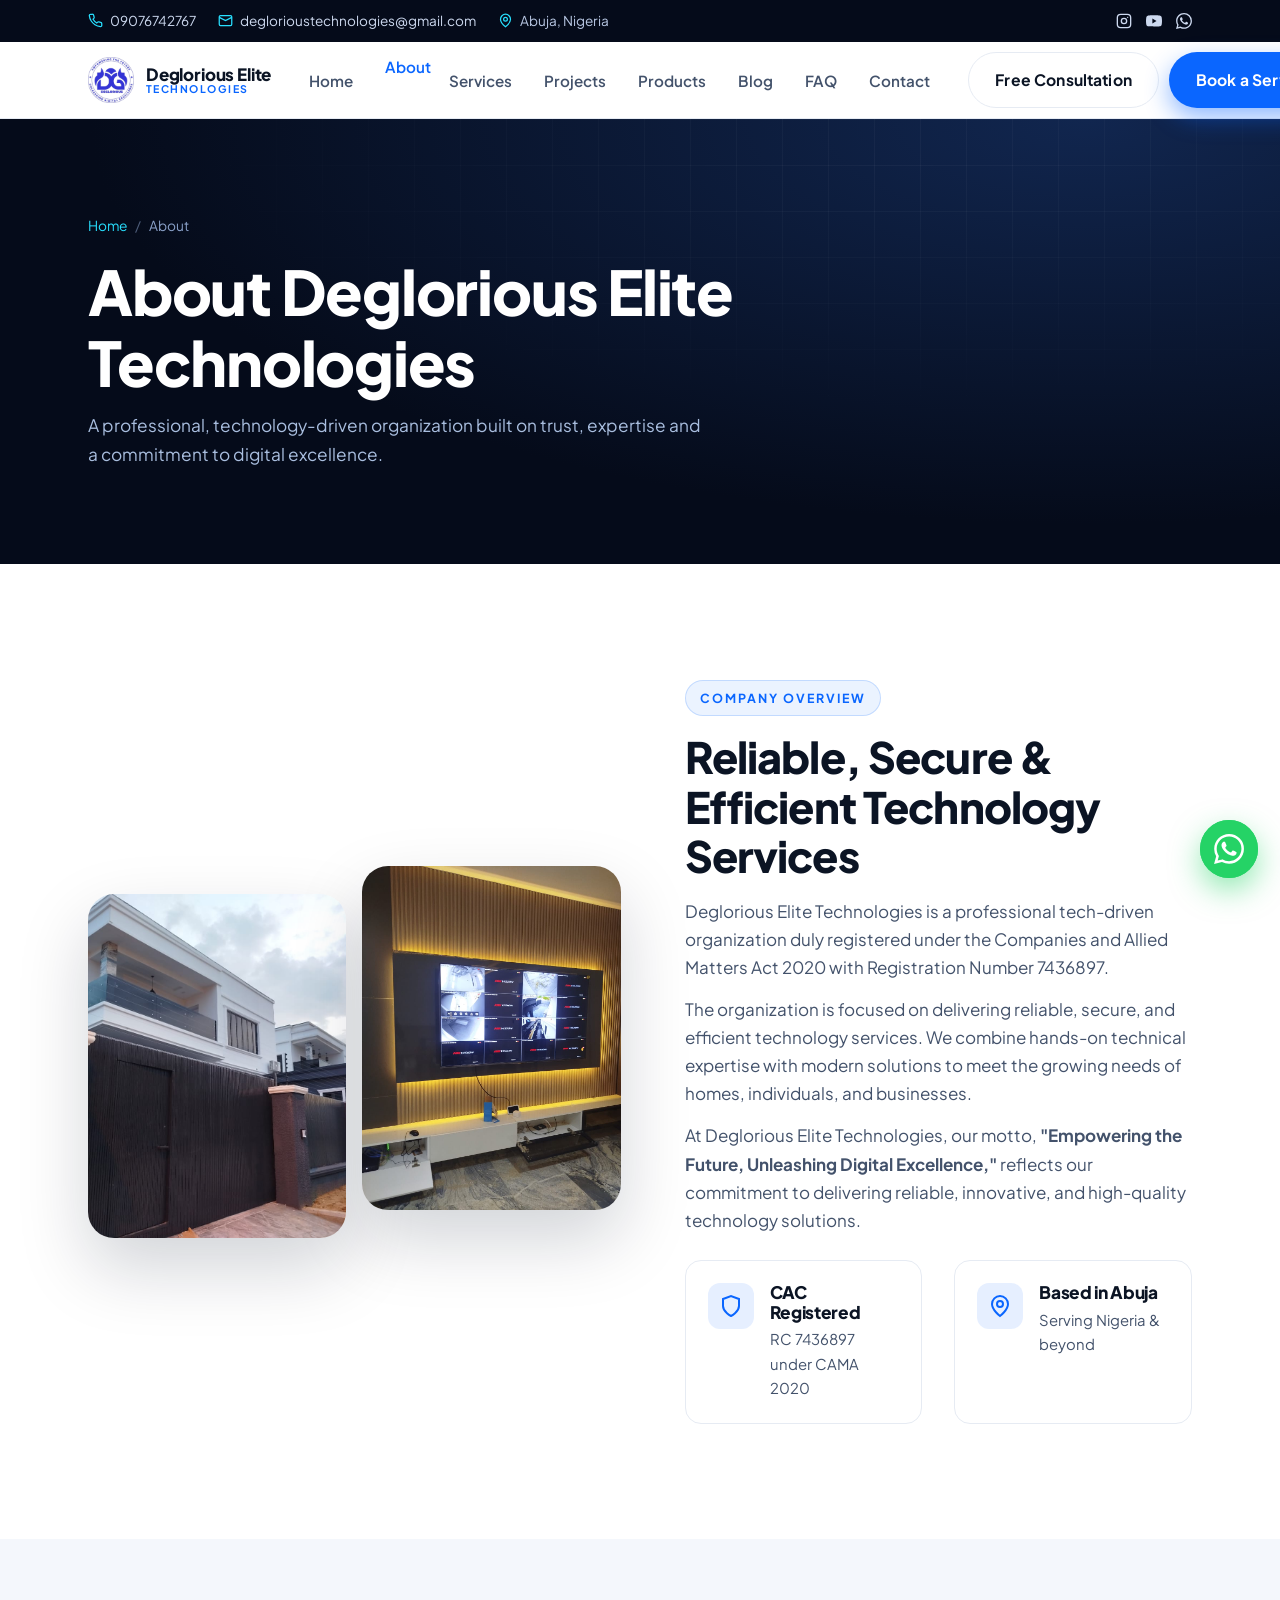
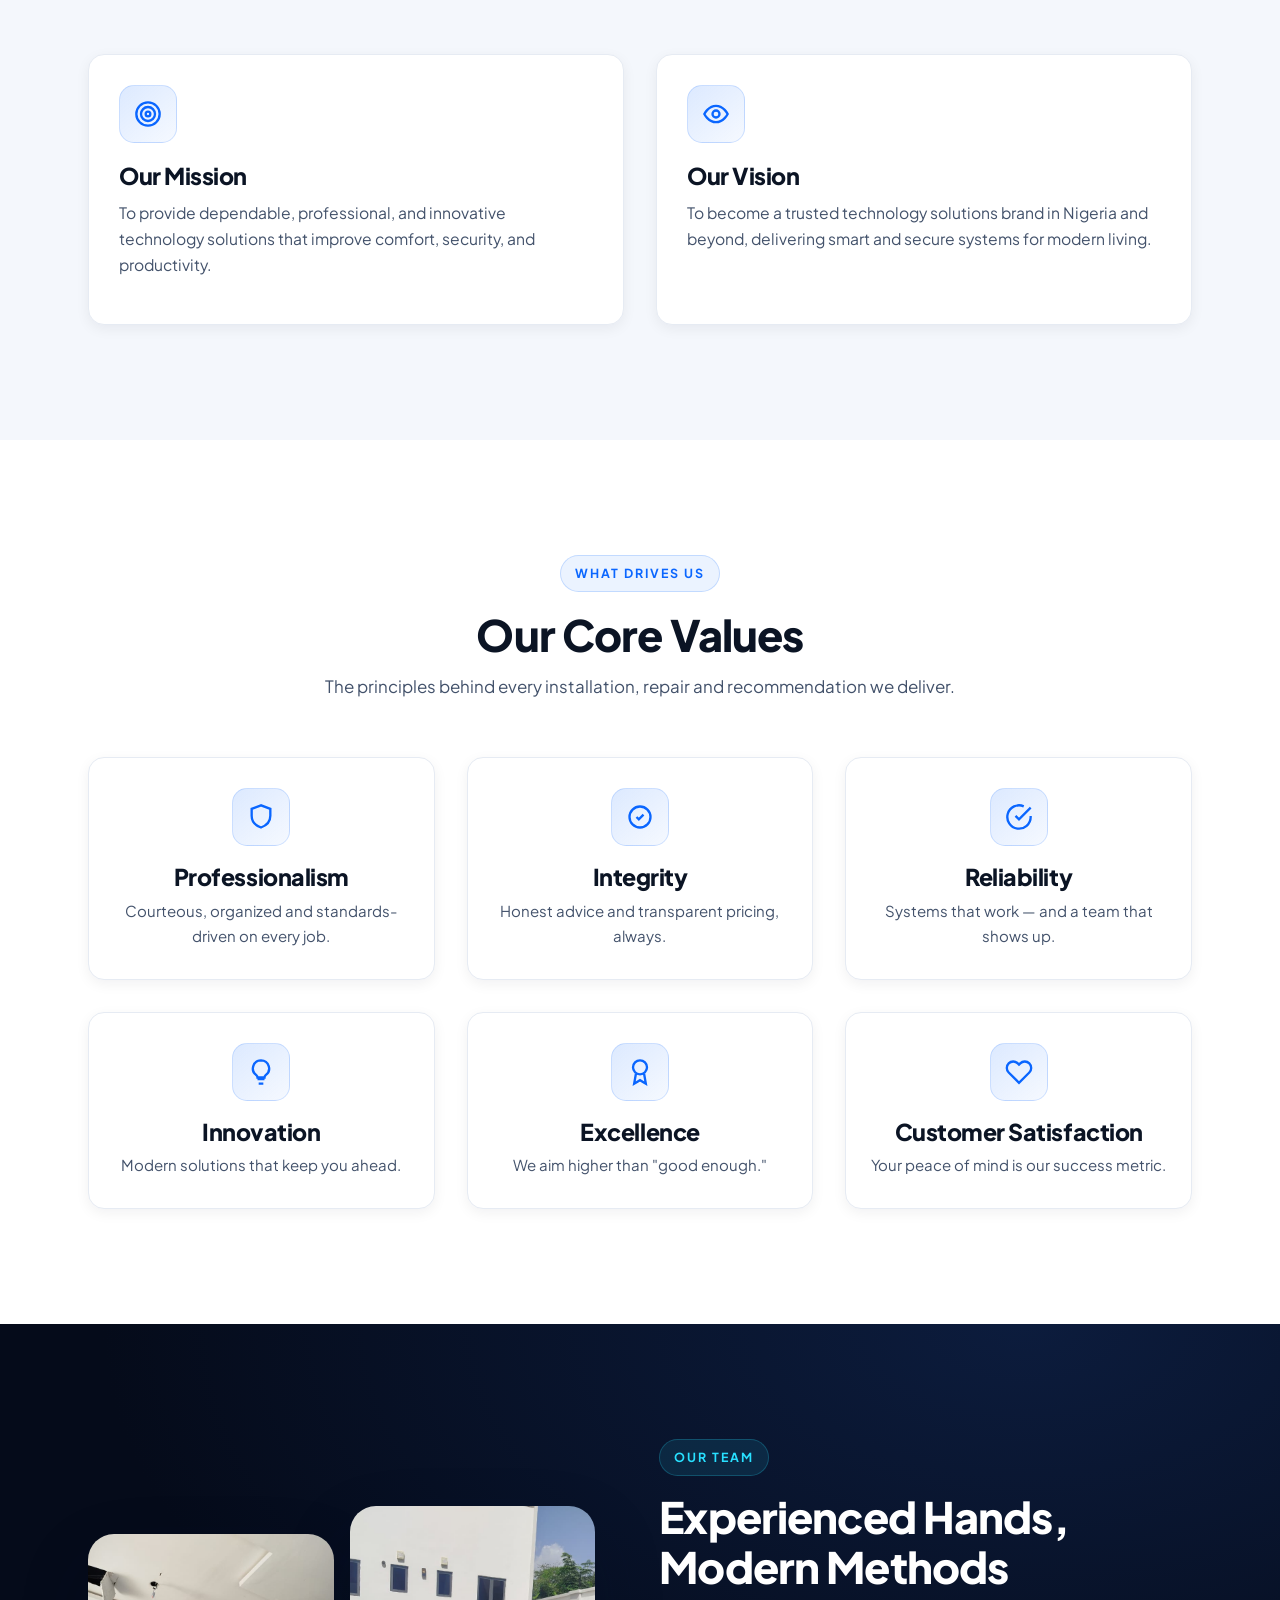
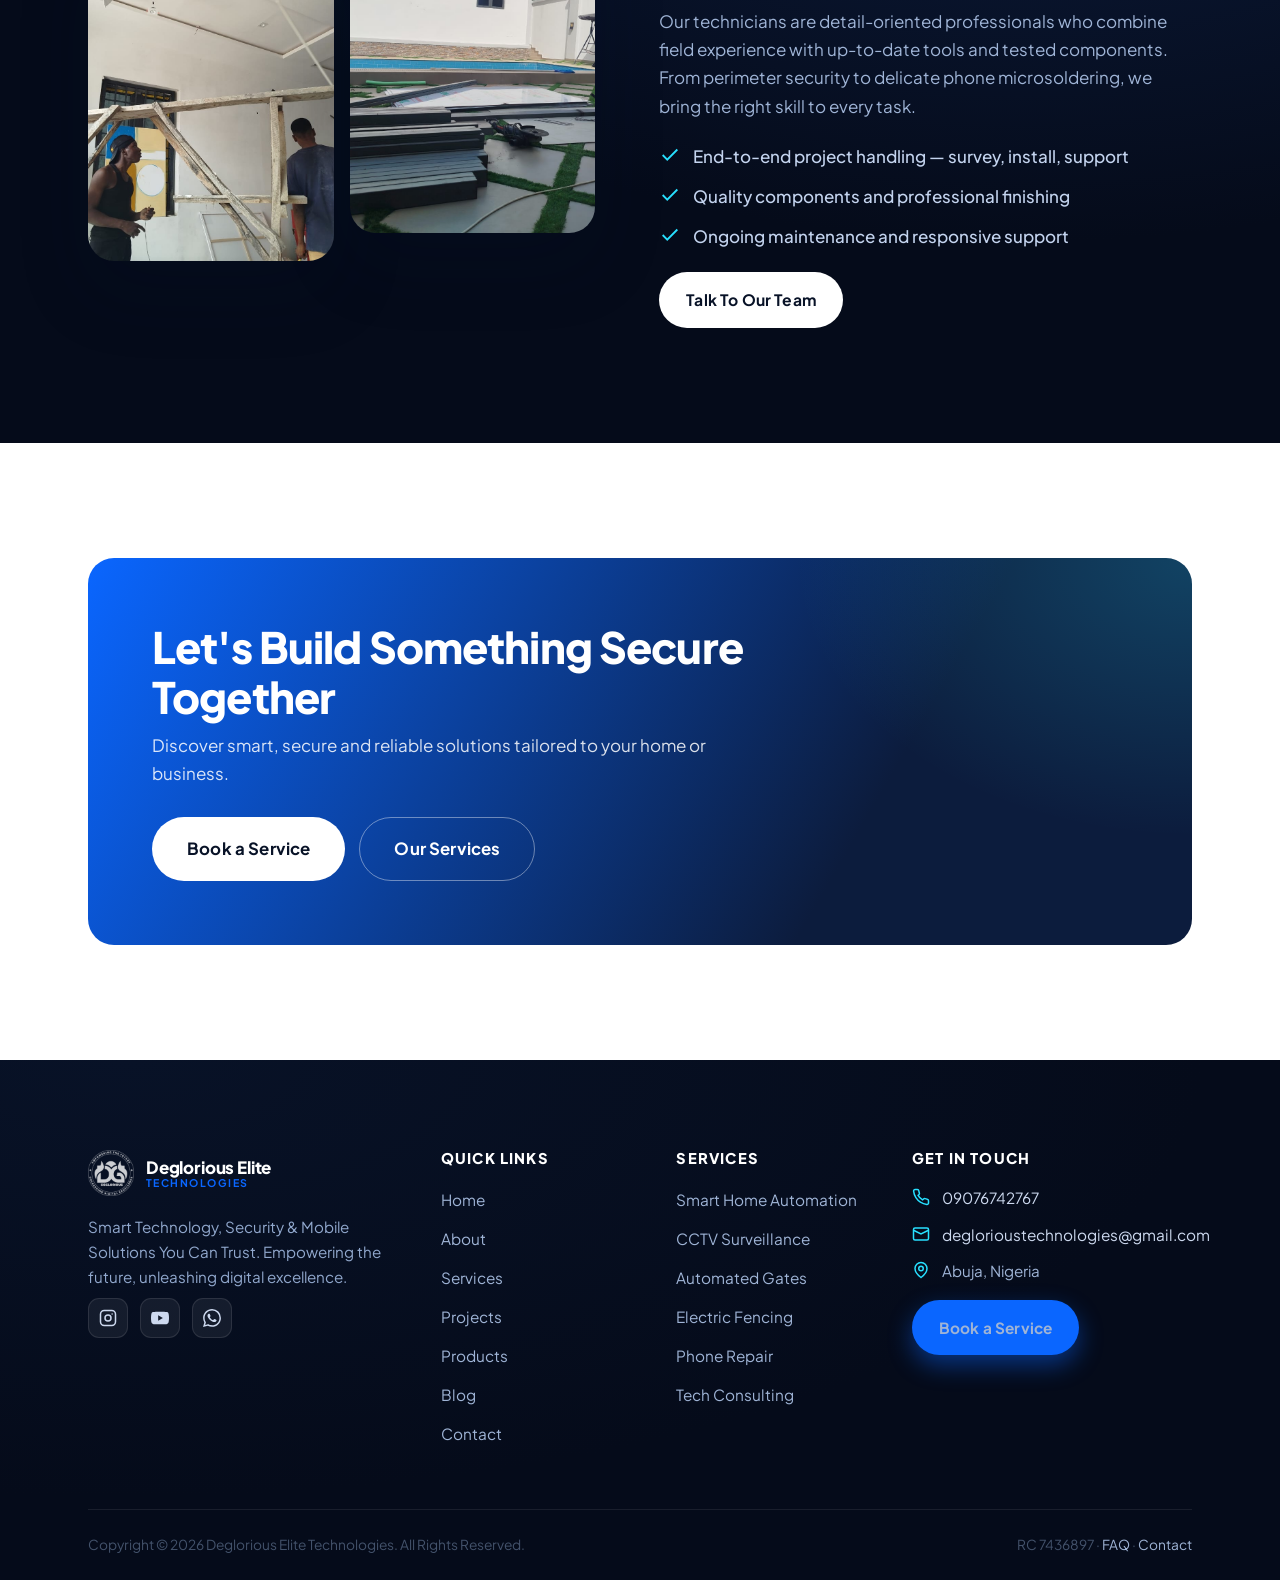
==== commit 593b7cbc: "Mobile nav fix, official logo, social links, 20% smaller mobile type - Fix broken mobile menu: heade" ====
--- a/about.html
+++ b/about.html
@@ -7,7 +7,7 @@
   <meta name="description" content="Learn about Deglorious Elite Technologies — a CAC-registered Nigerian technology company (RC 7436897) delivering reliable smart technology, security and mobile solutions. Our mission, vision and core values." />
   <meta name="theme-color" content="#050b1a" />
   <link rel="canonical" href="https://degloriouselite.com/about.html" />
-  <link rel="icon" href="data:image/svg+xml,%3Csvg xmlns='http://www.w3.org/2000/svg' viewBox='0 0 100 100'%3E%3Crect width='100' height='100' rx='22' fill='%230a66ff'/%3E%3Ctext x='50' y='70' font-size='62' font-family='Arial' font-weight='bold' fill='white' text-anchor='middle'%3ED%3C/text%3E%3C/svg%3E" />
+  <link rel="icon" href="assets/img/favicon.png" />
   <link rel="preconnect" href="https://fonts.googleapis.com" />
   <link rel="preconnect" href="https://fonts.gstatic.com" crossorigin />
   <link href="https://fonts.googleapis.com/css2?family=Plus+Jakarta+Sans:wght@400;500;600;700;800&display=swap" rel="stylesheet" />
@@ -21,17 +21,14 @@
         <span><svg viewBox="0 0 24 24" fill="none" stroke="currentColor" stroke-width="2"><rect x="2" y="4" width="20" height="16" rx="2"/><path d="m22 7-10 5L2 7"/></svg><a href="mailto:deglorioustechnologies@gmail.com">deglorioustechnologies@gmail.com</a></span>
         <span><svg viewBox="0 0 24 24" fill="none" stroke="currentColor" stroke-width="2"><path d="M20 10c0 6-8 12-8 12s-8-6-8-12a8 8 0 0 1 16 0Z"/><circle cx="12" cy="10" r="3"/></svg>Abuja, Nigeria</span>
       </div>
-      <div class="topbar__socials">
-        <a href="#" aria-label="Facebook"><svg viewBox="0 0 24 24" fill="currentColor"><path d="M22 12a10 10 0 1 0-11.56 9.88v-6.99H7.9V12h2.54V9.8c0-2.5 1.49-3.89 3.78-3.89 1.09 0 2.24.2 2.24.2v2.46h-1.26c-1.24 0-1.63.77-1.63 1.56V12h2.78l-.44 2.89h-2.34v6.99A10 10 0 0 0 22 12Z"/></svg></a>
-        <a href="https://wa.me/2349076742767" aria-label="WhatsApp"><svg viewBox="0 0 24 24" fill="currentColor"><path d="M.06 24l1.69-6.16a11.87 11.87 0 0 1-1.59-5.95C.16 5.34 5.5 0 12.06 0a11.82 11.82 0 0 1 8.41 3.49 11.82 11.82 0 0 1 3.48 8.42c0 6.56-5.34 11.9-11.9 11.9a11.9 11.9 0 0 1-5.69-1.45L.06 24z"/></svg></a>
-      </div>
+      <div class="topbar__socials"><a href="https://www.instagram.com/degloriouselitetechnologies?igsh=emcwNXd5ZW5ocGRu" target="_blank" rel="noopener" aria-label="Instagram"><svg viewBox="0 0 24 24" fill="none" stroke="currentColor" stroke-width="2"><rect x="2" y="2" width="20" height="20" rx="5"/><circle cx="12" cy="12" r="4"/><circle cx="17.5" cy="6.5" r="1" fill="currentColor" stroke="none"/></svg></a><a href="https://youtube.com/@degloriouselitetechnologies?si=QJzxOoe9lRKG0bEy" target="_blank" rel="noopener" aria-label="YouTube"><svg viewBox="0 0 24 24" fill="currentColor"><path d="M23.5 6.2a3 3 0 0 0-2.11-2.12C19.5 3.55 12 3.55 12 3.55s-7.5 0-9.39.53A3 3 0 0 0 .5 6.2 31.2 31.2 0 0 0 0 12a31.2 31.2 0 0 0 .5 5.8 3 3 0 0 0 2.11 2.12C4.5 20.45 12 20.45 12 20.45s7.5 0 9.39-.53A3 3 0 0 0 23.5 17.8 31.2 31.2 0 0 0 24 12a31.2 31.2 0 0 0-.5-5.8zM9.55 15.57V8.43L15.82 12l-6.27 3.57z"/></svg></a><a href="https://wa.me/2349076742767" target="_blank" rel="noopener" aria-label="WhatsApp"><svg viewBox="0 0 24 24" fill="currentColor"><path d="M.06 24l1.69-6.16a11.87 11.87 0 0 1-1.59-5.95C.16 5.34 5.5 0 12.06 0a11.82 11.82 0 0 1 8.41 3.49 11.82 11.82 0 0 1 3.48 8.42c0 6.56-5.34 11.9-11.9 11.9a11.9 11.9 0 0 1-5.69-1.45L.06 24zM6.6 20.13c1.68.99 3.28 1.59 5.45 1.59 5.45 0 9.89-4.43 9.89-9.88a9.78 9.78 0 0 0-2.9-7A9.8 9.8 0 0 0 12.06 2c-5.46 0-9.9 4.43-9.9 9.88 0 2.27.66 3.97 1.77 5.74l-1 3.65 3.67-.96zm11.39-5.55c-.07-.12-.27-.2-.57-.35-.3-.15-1.76-.87-2.03-.97-.27-.1-.47-.15-.67.15-.2.3-.77.97-.94 1.17-.17.2-.35.22-.65.07-.3-.15-1.25-.46-2.38-1.47-.88-.78-1.47-1.75-1.64-2.05-.17-.3-.02-.46.13-.61.13-.13.3-.35.45-.52.15-.17.2-.3.3-.5.1-.2.05-.37-.02-.52-.07-.15-.67-1.6-.91-2.2-.24-.58-.49-.5-.67-.51l-.57-.01c-.2 0-.52.07-.79.37-.27.3-1.04 1.02-1.04 2.47 0 1.45 1.06 2.86 1.21 3.06.15.2 2.09 3.2 5.07 4.48.71.31 1.26.49 1.69.63.71.22 1.36.19 1.87.12.57-.09 1.76-.72 2.01-1.41.25-.7.25-1.29.17-1.41z"/></svg></a></div>
     </div>
   </div>
 
   <header class="site-header">
     <div class="container">
       <nav class="nav" aria-label="Primary">
-        <a class="brand" href="index.html"><span class="brand__mark">D</span><span class="brand__text"><span class="brand__name">Deglorious Elite</span><span class="brand__tag">Technologies</span></span></a>
+        <a class="brand" href="index.html"><img class="brand__logo" src="assets/img/logo-badge.png" alt="Deglorious Elite Technologies logo" width="46" height="46" /><span class="brand__text"><span class="brand__name">Deglorious Elite</span><span class="brand__tag">Technologies</span></span></a>
         <ul class="nav__links">
           <li><a href="index.html">Home</a></li>
           <li><a href="about.html">About</a></li>
@@ -41,7 +38,7 @@
           <li><a href="blog.html">Blog</a></li>
           <li><a href="faq.html">FAQ</a></li>
           <li><a href="contact.html">Contact</a></li>
-        </ul>
+        <li class="nav__only-mobile"><a href="book.html" class="btn btn--primary btn--block">Book a Service</a></li><li class="nav__only-mobile"><a href="contact.html" class="btn btn--ghost btn--block">Free Consultation</a></li></ul>
         <div class="nav__cta">
           <a href="contact.html" class="btn btn--ghost">Free Consultation</a>
           <a href="book.html" class="btn btn--primary">Book a Service</a>
@@ -166,13 +163,9 @@
     <div class="container">
       <div class="footer-grid">
         <div class="footer-brand">
-          <a class="brand" href="index.html"><span class="brand__mark">D</span><span class="brand__text"><span class="brand__name">Deglorious Elite</span><span class="brand__tag">Technologies</span></span></a>
+          <a class="brand" href="index.html"><img class="brand__logo" src="assets/img/logo-badge-white.png" alt="Deglorious Elite Technologies logo" width="44" height="44" /><span class="brand__text"><span class="brand__name">Deglorious Elite</span><span class="brand__tag">Technologies</span></span></a>
           <p>Smart Technology, Security &amp; Mobile Solutions You Can Trust. Empowering the future, unleashing digital excellence.</p>
-          <div class="foot-social">
-            <a href="#" aria-label="Facebook"><svg viewBox="0 0 24 24" fill="currentColor"><path d="M22 12a10 10 0 1 0-11.56 9.88v-6.99H7.9V12h2.54V9.8c0-2.5 1.49-3.89 3.78-3.89 1.09 0 2.24.2 2.24.2v2.46h-1.26c-1.24 0-1.63.77-1.63 1.56V12h2.78l-.44 2.89h-2.34v6.99A10 10 0 0 0 22 12Z"/></svg></a>
-            <a href="#" aria-label="Instagram"><svg viewBox="0 0 24 24" fill="none" stroke="currentColor" stroke-width="2"><rect x="2" y="2" width="20" height="20" rx="5"/><circle cx="12" cy="12" r="4"/><circle cx="17.5" cy="6.5" r="1" fill="currentColor" stroke="none"/></svg></a>
-            <a href="https://wa.me/2349076742767" aria-label="WhatsApp"><svg viewBox="0 0 24 24" fill="currentColor"><path d="M.06 24l1.69-6.16a11.87 11.87 0 0 1-1.59-5.95C.16 5.34 5.5 0 12.06 0a11.82 11.82 0 0 1 8.41 3.49 11.82 11.82 0 0 1 3.48 8.42c0 6.56-5.34 11.9-11.9 11.9a11.9 11.9 0 0 1-5.69-1.45L.06 24z"/></svg></a>
-          </div>
+          <div class="foot-social"><a href="https://www.instagram.com/degloriouselitetechnologies?igsh=emcwNXd5ZW5ocGRu" target="_blank" rel="noopener" aria-label="Instagram"><svg viewBox="0 0 24 24" fill="none" stroke="currentColor" stroke-width="2"><rect x="2" y="2" width="20" height="20" rx="5"/><circle cx="12" cy="12" r="4"/><circle cx="17.5" cy="6.5" r="1" fill="currentColor" stroke="none"/></svg></a><a href="https://youtube.com/@degloriouselitetechnologies?si=QJzxOoe9lRKG0bEy" target="_blank" rel="noopener" aria-label="YouTube"><svg viewBox="0 0 24 24" fill="currentColor"><path d="M23.5 6.2a3 3 0 0 0-2.11-2.12C19.5 3.55 12 3.55 12 3.55s-7.5 0-9.39.53A3 3 0 0 0 .5 6.2 31.2 31.2 0 0 0 0 12a31.2 31.2 0 0 0 .5 5.8 3 3 0 0 0 2.11 2.12C4.5 20.45 12 20.45 12 20.45s7.5 0 9.39-.53A3 3 0 0 0 23.5 17.8 31.2 31.2 0 0 0 24 12a31.2 31.2 0 0 0-.5-5.8zM9.55 15.57V8.43L15.82 12l-6.27 3.57z"/></svg></a><a href="https://wa.me/2349076742767" target="_blank" rel="noopener" aria-label="WhatsApp"><svg viewBox="0 0 24 24" fill="currentColor"><path d="M.06 24l1.69-6.16a11.87 11.87 0 0 1-1.59-5.95C.16 5.34 5.5 0 12.06 0a11.82 11.82 0 0 1 8.41 3.49 11.82 11.82 0 0 1 3.48 8.42c0 6.56-5.34 11.9-11.9 11.9a11.9 11.9 0 0 1-5.69-1.45L.06 24zM6.6 20.13c1.68.99 3.28 1.59 5.45 1.59 5.45 0 9.89-4.43 9.89-9.88a9.78 9.78 0 0 0-2.9-7A9.8 9.8 0 0 0 12.06 2c-5.46 0-9.9 4.43-9.9 9.88 0 2.27.66 3.97 1.77 5.74l-1 3.65 3.67-.96zm11.39-5.55c-.07-.12-.27-.2-.57-.35-.3-.15-1.76-.87-2.03-.97-.27-.1-.47-.15-.67.15-.2.3-.77.97-.94 1.17-.17.2-.35.22-.65.07-.3-.15-1.25-.46-2.38-1.47-.88-.78-1.47-1.75-1.64-2.05-.17-.3-.02-.46.13-.61.13-.13.3-.35.45-.52.15-.17.2-.3.3-.5.1-.2.05-.37-.02-.52-.07-.15-.67-1.6-.91-2.2-.24-.58-.49-.5-.67-.51l-.57-.01c-.2 0-.52.07-.79.37-.27.3-1.04 1.02-1.04 2.47 0 1.45 1.06 2.86 1.21 3.06.15.2 2.09 3.2 5.07 4.48.71.31 1.26.49 1.69.63.71.22 1.36.19 1.87.12.57-.09 1.76-.72 2.01-1.41.25-.7.25-1.29.17-1.41z"/></svg></a></div>
         </div>
         <div class="footer-col"><h4>Quick Links</h4><ul><li><a href="index.html">Home</a></li><li><a href="about.html">About</a></li><li><a href="services.html">Services</a></li><li><a href="projects.html">Projects</a></li><li><a href="products.html">Products</a></li><li><a href="blog.html">Blog</a></li><li><a href="contact.html">Contact</a></li></ul></div>
         <div class="footer-col"><h4>Services</h4><ul><li><a href="services.html">Smart Home Automation</a></li><li><a href="services.html">CCTV Surveillance</a></li><li><a href="services.html">Automated Gates</a></li><li><a href="services.html">Electric Fencing</a></li><li><a href="services.html#mobile">Phone Repair</a></li><li><a href="services.html#consulting">Tech Consulting</a></li></ul></div>
--- a/assets/css/styles.css
+++ b/assets/css/styles.css
@@ -50,7 +50,7 @@
   color: var(--ink);
   background: var(--bg);
   line-height: 1.65;
-  font-size: 17px;
+  font-size: 1.0625rem; /* 17px at 16px root; scales on mobile */
   -webkit-font-smoothing: antialiased;
   text-rendering: optimizeLegibility;
   overflow-x: hidden;
@@ -145,9 +145,10 @@
 
 .site-header {
   position: sticky; top: 0; z-index: 80;
-  background: rgba(255,255,255,0.86);
-  backdrop-filter: saturate(160%) blur(14px);
-  border-bottom: 1px solid transparent;
+  background: rgba(255,255,255,0.97);
+  /* NB: do not use backdrop-filter/filter/transform here — they would make the
+     header a containing block and trap the position:fixed mobile menu inside it. */
+  border-bottom: 1px solid var(--line);
   transition: box-shadow var(--t), border-color var(--t), background var(--t);
 }
 .site-header.scrolled { box-shadow: var(--shadow-sm); border-color: var(--line); }
@@ -165,6 +166,7 @@
   content: ""; position: absolute; inset: 0;
   background: radial-gradient(60% 60% at 30% 20%, rgba(255,255,255,0.4), transparent 60%);
 }
+.brand__logo { width: 46px; height: 46px; object-fit: contain; flex-shrink: 0; display: block; }
 .brand__text { display: flex; flex-direction: column; line-height: 1.05; }
 .brand__name { font-weight: 800; font-size: 1.06rem; color: var(--ink); letter-spacing: -0.01em; }
 .brand__tag { font-size: 0.66rem; letter-spacing: 0.14em; text-transform: uppercase; color: var(--blue); font-weight: 700; }
@@ -182,6 +184,7 @@
 }
 .nav__cta { display: flex; align-items: center; gap: 10px; }
 @media (max-width: 1080px) { .nav__cta .btn--ghost { display: none; } }
+.nav__only-mobile { display: none; }
 
 .nav__toggle {
   display: none; width: 46px; height: 46px; border: 1px solid var(--line); background: #fff;
@@ -199,6 +202,10 @@
 
 @media (max-width: 980px) {
   .nav__toggle { display: block; }
+  .nav__cta .btn { display: none; }          /* hide header CTAs; they live in the menu */
+  .nav__only-mobile { display: block; margin-top: 14px; padding: 0 4px; }
+  .nav__only-mobile + .nav__only-mobile { margin-top: 10px; }
+  .nav__only-mobile .btn { font-size: 1rem; }
   .nav__links {
     position: fixed; inset: 0 0 0 auto; width: min(82vw, 340px);
     background: var(--navy-900); color: #fff;
@@ -656,6 +663,13 @@
   .wa-float::after { animation: none; }
 }
 
+/* ---------- Mobile typography: reduce all font sizes ~20% ---------- */
+@media (max-width: 600px) {
+  html { font-size: 80%; }                 /* every rem-based font shrinks 20% */
+  .brand__logo { width: 40px; height: 40px; }
+  .nav { min-height: 64px; }
+}
+
 /* utilities */
 .mt-0 { margin-top: 0; } .mb-0 { margin-bottom: 0; }
 .text-blue { color: var(--blue); }
